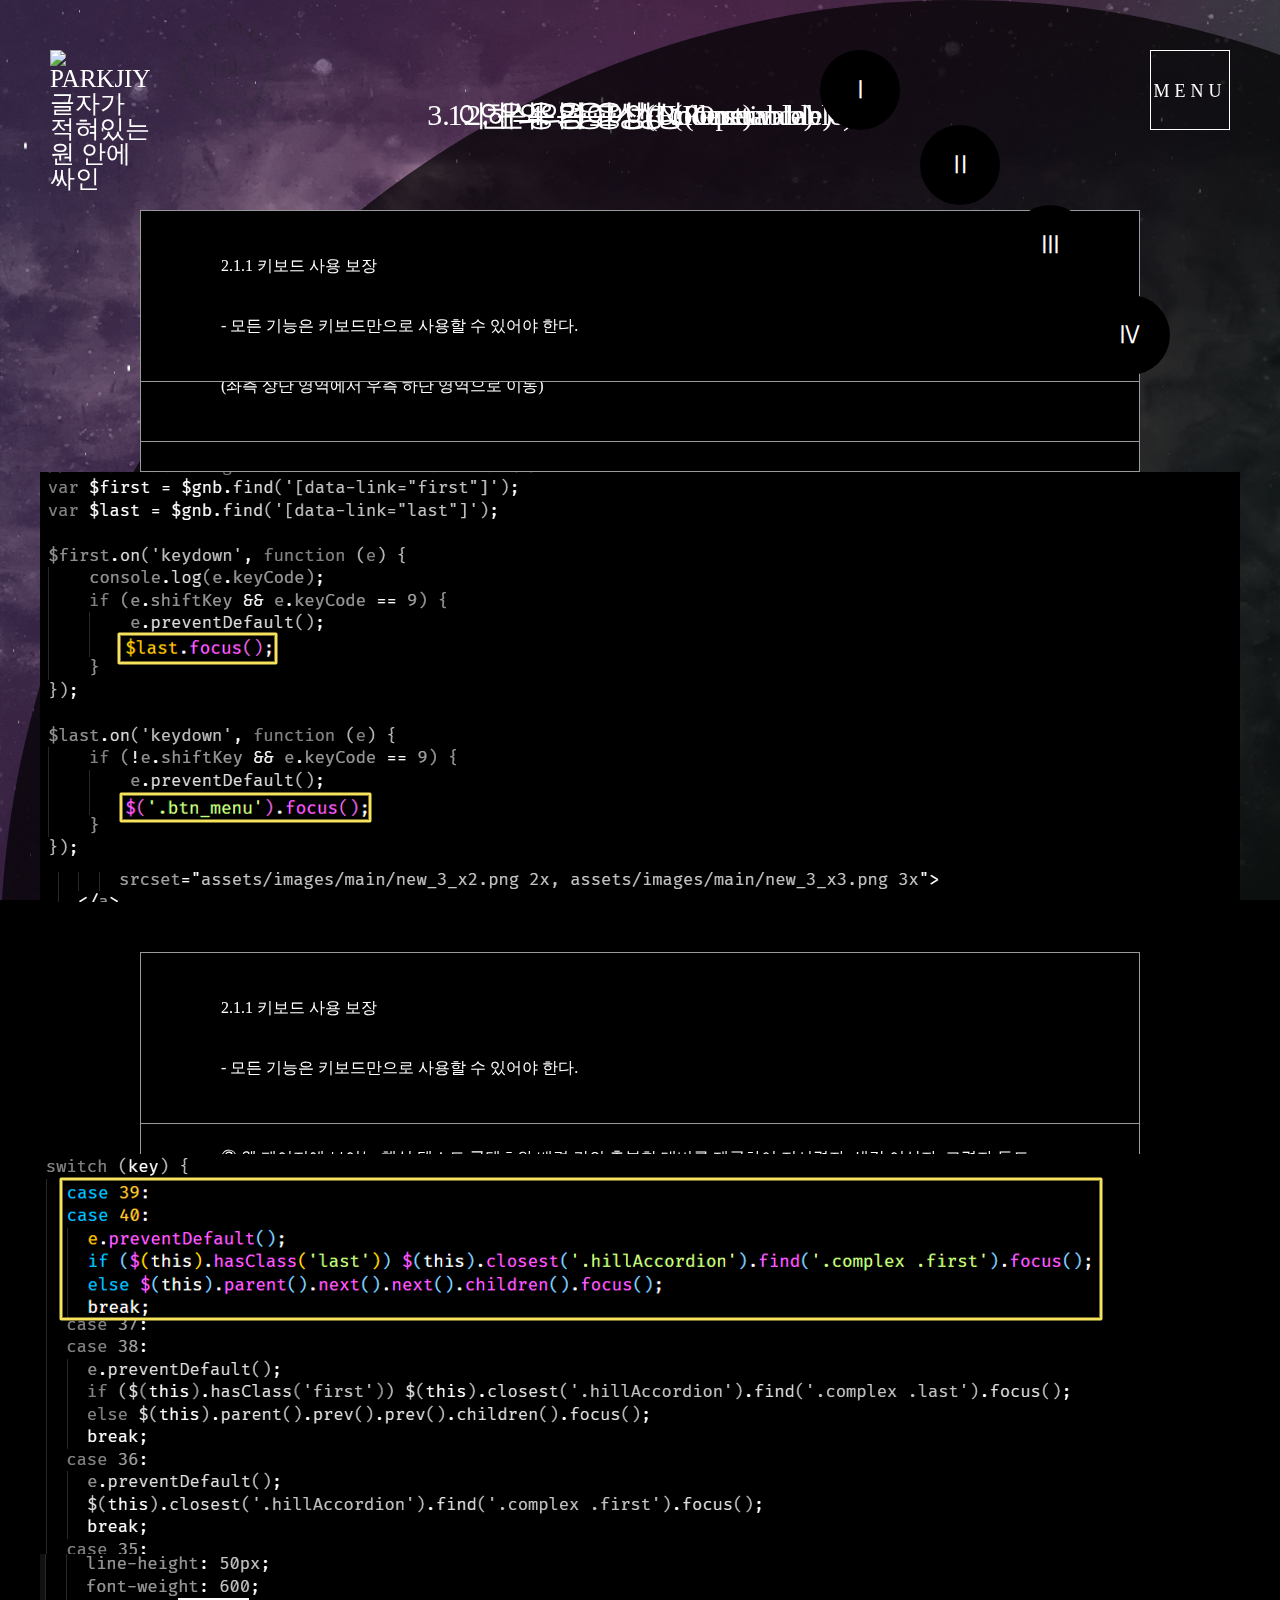
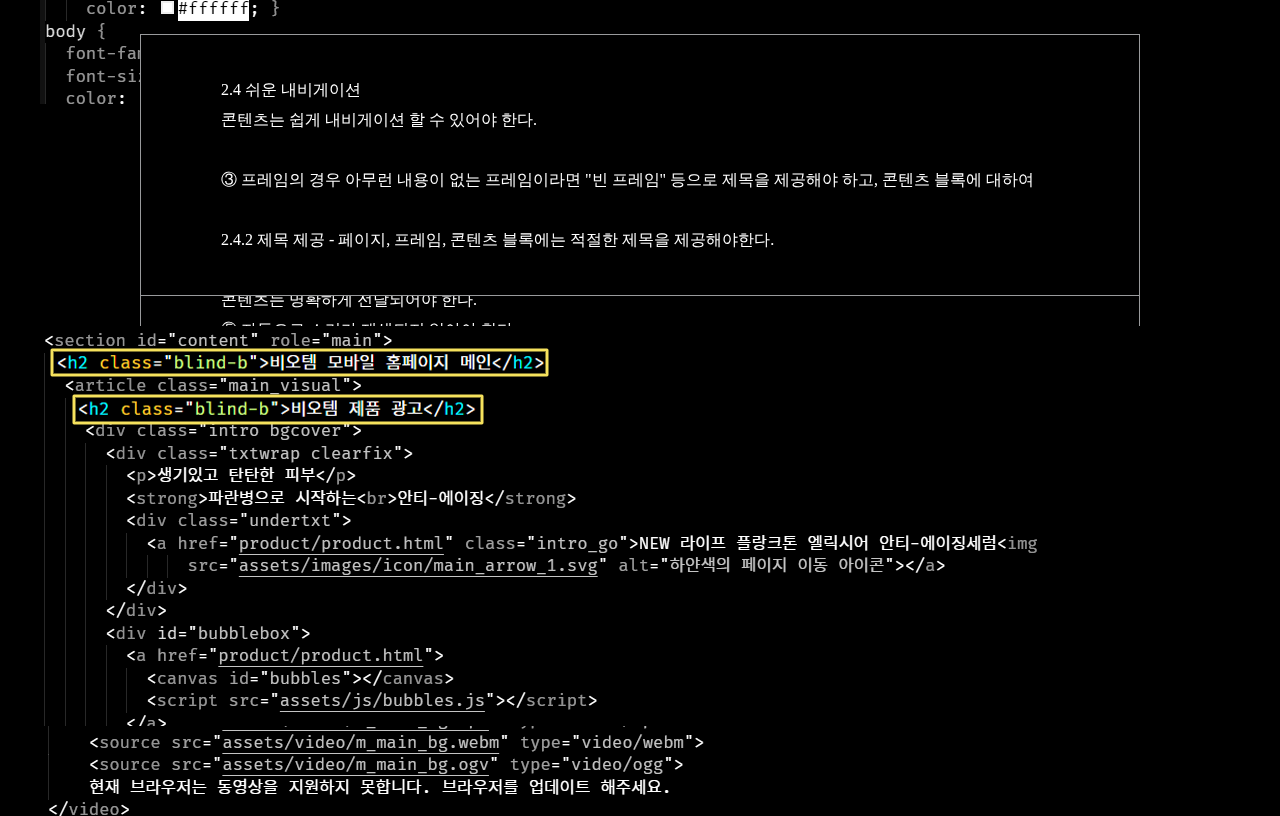
==== accessibility.html @ 8b883f08 "210107" ====
<!DOCTYPE html>
<html lang="ko">

<head>
    <meta charset="UTF-8">
    <meta name="viewport" content="width=device-width, initial-scale=1.0">
    <title>PARK JI YUN's PORTPOLIO</title>
    <link rel="apple-touch-icon" href="assets/images/common/favicon.ico">
    <link rel="shortcut icon" href="assets/images/common/favicon.ico">

    <link rel="stylesheet" href="assets/css/common.css">
    <link rel="stylesheet" href="assets/css/layout.css">
    <link rel="stylesheet" href="assets/css/sub.css">

    <script src="assets/js/jquery-1.12.4.min.js"></script>
    <script src="assets/js/common.js"></script>
    <script src="assets/js/sub.js"></script>
</head>

<body>
    <div id="skip">
        <a href="#fullpage">본문 바로가기</a>
    </div>

    <div id="wrap">
        <header class="header clearfix" id="header">
            <h1 class="logo">
                <a href="index.html">
                    <img src="../3publ/assets/images/common/logo_white.svg" alt="PARKJIYUN 글자가 적혀있는 원 안에 싸인">
                </a>
            </h1>
            <div id="nav_box">
                <button class="btn_box" type="button">MENU</button>
                <nav id="gnb">
                    <ul class="dep1">
                        <li class="nav1">
                            <a href="contect.html" data-link="first">CONTECT ME</a>
                        </li>
                        <li class="nav2">
                            <a href="project.html">PROJECT</a>
                        </li>
                        <li class="nav3">
                            <a href="accessibility.html" data-link="last">ACCESSIBILITY</a>
                        </li>
                    </ul>
                </nav>
            </div>
        </header>

        <div id="acce_wrap">
            <section class="acce_main" id="acce_main">
                <div class="acce_left">
                    <h1 class="outline">Web Content Accessibility</h1>
                    <h2>웹 접근성 보고서</h2>
                    <p>
                        The power of the Web is in its universality, Access by everyone regardless of disability is an
                        essential aspect.<br>
                        Tim Berners - Lee , W3C Director and inventor of the World Wide Web<br>
                        (웹의 힘은 그것의 보편성에 있다. 장애에 구애없이 모든 사람이 접근할 수 있는 것이 필수적인 요소이다.)
                    </p>
                </div>
                <button type="button">VIEW MORE</button>
            </section>
            <!-- section.section3#cnt3 탭으로 구성하기-->
            <section id="acce_tab" class="acce_tab">
                <div id="tab_box" class="tab_box">
                    <ul role="tablist" class="tablist" id="tablist" aria-label="웹 콘텐츠 제작기법 목록">
                        <li role="tab" class="tab first" id="tab1" aria-controls="tabpanel1">Ⅰ</li>
                        <li role="tab" class="tab" id="tab2" aria-controls="tabpanel2">Ⅱ</li>
                        <li role="tab" class="tab" id="tab3" aria-controls="tabpanel3">Ⅲ</li>
                        <li role="tab" class="tab last" id="tab4" aria-controls="tabpanel4">Ⅳ</li>
                    </ul>

                    <div role="tabpanel" class="tabpanel" id="tabpanel1" aria-labelledby="tab1">
                        <h1>1. 인식의 용이성 (Perceivable)</h1>
                        <ul>
                            <li>
                                <p>
                                    1. 인식의 용이성 (Perceivable)<br>
                                    1.1 적절한 대체 텍스트 제공<br>
                                    텍스트 아닌 콘텐츠에는 대체 텍스트를 제공해야 한다.<br>
                                    <br>
                                    ① 이미지 등 텍스트가 아닌 콘텐츠를 이용할 경우, 그 의미나 용도를 해당 이미지와 동등하게 인식할 수 있도록
                                    적절한 대체 텍스트를 간단명료하게 제공해야 한다.
                                </p>
                                <img src="assets/images/accessibility/1/1_1.png" alt="">
                            </li>
                            <li>
                                <p>
                                    1. 인식의 용이성 (Perceivable)<br>
                                    1.3 명료성<br>
                                    콘텐츠는 명확하게 전달되어야 한다.<br>
                                    <br>
                                    ③ 웹 페이지에 보이는 핵심 텍스트 콘텐츠와 배경 간의 충분한 대비를 제공하여
                                    저시력자, 색각 이상자, 고령자 등도 콘텐츠를 인식할 수 있도록 제공해야 한다
                                    <br>
                                    ④ 화면 확대가 가능하도록 구현한 콘텐츠(텍스트 및 텍스트 이미지)의 명도대비는 3:1을 만족해야 한다.</p>
                                    <img src="assets/images/accessibility/1/1_2.png" alt="">
                            </li>
                            <li>
                                <p>
                                    1. 인식의 용이성 (Perceivable)<br>
                                    1.3 명료성<br>
                                    콘텐츠는 명확하게 전달되어야 한다.<br>
                                    ⑤ 자동으로 소리가 재생되지 않아야 한다.</p>
                                    <img src="assets/images/accessibility/1/1_3.png" alt="">
                            </li>
                        </ul>
                    </div>
                    <div role="tabpanel" class="tabpanel" id="tabpanel2" aria-labelledby="tab2">
                        <h1>2. 운용의 용이성(Operable)</h1>
                        <ul>
                            <li>
                                <p>
                                    2.1 입력장치 접근성<br>
                                    콘텐츠는 키보드로 접근할 수 있어야 한다.<br>
                                    <br>
                                    ③ Tab 키와 Shift + Tab 키에 의한 초점의 이동 순서는 논리적이며 일관성이 있어야 한다.<br>
                                    (좌측 상단 영역에서 우측 하단 영역으로 이동)
                                </p>
                                <img src="assets/images/accessibility/2/2_1.png" alt="">
                            </li>
                            <li>
                                <p>
                                    2.1.1 키보드 사용 보장<br>
                                    <br>
                                    - 모든 기능은 키보드만으로 사용할 수 있어야 한다.
                                </p>
                                <img src="assets/images/accessibility/2/2_2.png" alt="">
                            </li>
                            <li>
                                <p>
                                    2.4 쉬운 내비게이션<br>
                                    콘텐츠는 쉽게 내비게이션 할 수 있어야 한다.<br>
                                    <br>
                                    ③&nbsp;프레임의 경우 아무런 내용이 없는 프레임이라면&nbsp;"빈 프레임"&nbsp;등으로 제목을 제공해야 하고,&nbsp;콘텐츠 블록에 대하여&nbsp;<br>
                                    <br>
                                    2.4.2 제목 제공
                                    - 페이지, 프레임, 콘텐츠 블록에는 적절한 제목을 제공해야한다.
                                </p>
                                <img src="assets/images/accessibility/2/2_3.png" alt="">
                            </li>
                        </ul>
                    </div>
                    <div role="tabpanel" class="tabpanel" id="tabpanel3" aria-labelledby="tab3">
                        <h1>3. 이해의 용이성(Understandable)</h1>
                        <ul>
                            <li>
                                <p>
                                    2.1.1 키보드 사용 보장<br>
                                    <br> 
                                    - 모든 기능은 키보드만으로 사용할 수 있어야 한다.
                                </p>
                                <img src="assets/images/accessibility/" alt="">
                            </li>
                        </ul>
                    </div>
                    <div role="tabpanel" class="tabpanel" id="tabpanel4" aria-labelledby="tab4">
                        <h1>4. 견고성(Robust)</h1>
                    </div>
                </div>
            </section>

        </div>
    </div>

</body>
---- assets/css/common.css ----
@font-face {
  font-family: NtSansKR;
  font-weight: 400;
  font-style: normal;
  src: url("../font/NotoSansKR-Regular.eot");
  src: url("../font/NotoSansKR-Regular.eot#iefix") format("embedded-opentype"), url("../font/NotoSansKR-Regular.woff2") format("woff2"), url("../font/NotoSansKR-Regular.woff") format("woff"), url("../font/NotoSansKR-Regular.ttf") format("truetype"); }
@font-face {
  font-family: Retroica;
  font-weight: 400;
  font-style: normal;
  src: url("../font/Retroica.eot");
  src: url("../font/Retroica.eot#iefix") format("embedded-opentype"), url("../font/Retroica.woff2") format("woff2"), url("../font/Retroica.woff") format("woff"), url("../font/Retroica.ttf") format("truetype"); }
@font-face {
  font-family: PaintChocolate;
  font-weight: 400;
  font-style: normal;
  src: url("../font/PaintingWithChocolate.eot");
  src: url("../font/PaintingWithChocolate.eot#iefix") format("embedded-opentype"), url("../font/PaintingWithChocolate.woff2") format("woff2"), url("../font/PaintingWithChocolate.woff") format("woff"), url("../font/PaintingWithChocolate.ttf") format("truetype"); }
@font-face {
  font-family: FiraCode;
  font-weight: 400;
  font-style: normal;
  src: url("../font/FiraCode-Regular.eot");
  src: url("../font/FiraCode-Regular.eot#iefix") format("embedded-opentype"), url("../font/FiraCode-Regular.woff2") format("woff2"), url("../font/FiraCode-Regular.woff") format("woff"), url("../font/FiraCode-Regular.ttf") format("truetype"); }
body, h1, h2, h3, h4, h5, p, ul, button, form {
  margin: 0;
  padding: 0; }

h1, h2, h3, h4, h5 {
  font-size: 100%;
  font-weight: 400; }

ul {
  list-style: none; }

a:link, a:visited, a:hover, a:active {
  text-decoration: none;
  color: inherit; }

button {
  border: none;
  background: none;
  cursor: pointer; }

button {
  font-family: inherit;
  font-size: inherit;
  color: inherit;
  line-height: inherit; }

img {
  border: none;
  vertical-align: top; }

img {
  max-width: 100%; }

header, nav, section, aside, footer {
  display: block; }

.f_l {
  float: left; }

.f_r {
  float: right; }

.p_r {
  position: relative; }

.p_a {
  position: absolute; }

.clearfix::after {
  content: "";
  display: block;
  clear: both; }

.blind-b {
  width: 1px;
  height: 1px;
  overflow: hidden;
  position: absolute;
  border: none;
  clip: rect(1px, 1px, 1px, 1px);
  clip-path: inset(50%); }

#skip a {
  position: absolute;
  top: 0;
  left: -9999px;
  z-index: 10001; }
  #skip a:focus {
    left: 0;
    width: 100%;
    background: #ffffff;
    text-align: center;
    height: 50px;
    line-height: 50px;
    font-weight: 600;
    color: #000000; }

body {
  font-family: Retroica, NtSansKR;
  font-size: 25px;
  color: #ffffff;
  line-height: 1;
  font-weight: 400;
  background: #000000; }
  body * {
    -webkit-box-sizing: border-box;
    -moz-box-sizing: border-box;
    box-sizing: border-box; }

.outline {
  color: transparent;
  -webkit-text-stroke: 1px #999A9C;
  text-stroke: 1px #999A9C;
  font-weight: 400; }

.fade {
  -webkit-transition: all 1s;
  -moz-transition: all 1s;
  -o-transition: all 1s;
  transition: all 1s;
  opacity: 0; }
  .fade.up {
    -webkit-transform: translateY(100px);
    -moz-transform: translateY(100px);
    -o-transform: translateY(100px);
    -ms-transform: translateY(100px);
    transform: translateY(100px); }
  .fade.down {
    -webkit-transform: translateY(-100px);
    -moz-transform: translateY(-100px);
    -o-transform: translateY(-100px);
    -ms-transform: translateY(-100px);
    transform: translateY(-100px); }
  .fade.left {
    -webkit-transform: translateX(100px);
    -moz-transform: translateX(100px);
    -o-transform: translateX(100px);
    -ms-transform: translateX(100px);
    transform: translateX(100px); }
  .fade.right {
    -webkit-transform: translateX(-100px);
    -moz-transform: translateX(-100px);
    -o-transform: translateX(-100px);
    -ms-transform: translateX(-100px);
    transform: translateX(-100px); }

.fade.on {
  opacity: 1; }
  .fade.on.up, .fade.on.down {
    -webkit-transform: translateY(0px);
    -moz-transform: translateY(0px);
    -o-transform: translateY(0px);
    -ms-transform: translateY(0px);
    transform: translateY(0px); }
  .fade.on.left, .fade.on.right {
    -webkit-transform: translateX(0px);
    -moz-transform: translateX(0px);
    -o-transform: translateX(0px);
    -ms-transform: translateX(0px);
    transform: translateX(0px); }

/*# sourceMappingURL=common.css.map */
---- assets/css/layout.css ----
#header {
  position: fixed;
  top: 0;
  right: 0;
  z-index: 1000;
  width: 100%; }
  #header .logo {
    padding: 50px; }
    #header .logo a {
      display: block;
      width: 100px; }
      #header .logo a img {
        width: 100px;
        height: 100px; }
  #header #nav_box {
    position: absolute;
    top: 0;
    right: 0px;
    z-index: 10000; }
    #header #nav_box .btn_box {
      width: 80px;
      height: 80px;
      text-align: center;
      font-size: 18px;
      line-height: 80px;
      letter-spacing: 5px;
      border: 1px solid #ffffff;
      position: absolute;
      top: 50px;
      right: 50px; }
      #header #nav_box .btn_box:focus, #header #nav_box .btn_box:hover {
        background: #ffffff;
        color: #000000;
        -webkit-transition: all 0.3s;
        -moz-transition: all 0.3s;
        -o-transition: all 0.3s;
        transition: all 0.3s; }
    #header #nav_box .dep1 {
      display: none; }
  #header #nav_box.on {
    width: 100vw;
    height: 100vh; }
    #header #nav_box.on .btn_box {
      width: 80px;
      height: 80px;
      text-align: center;
      font-size: 18px;
      line-height: 80px;
      letter-spacing: 5px;
      border: 1px solid #000000;
      position: absolute;
      top: 50px;
      right: 780px;
      background: #ffffff;
      color: #000000; }
    #header #nav_box.on #gnb {
      background: #000000 !important;
      width: 750px;
      height: 100vh;
      font-family: PaintChocolate;
      font-size: 70px;
      position: absolute;
      top: 0;
      right: 0px; }
      #header #nav_box.on #gnb .dep1 {
        display: block; }
      #header #nav_box.on #gnb li {
        position: relative;
        height: 280px;
        width: 100%;
        line-height: 300px; }
        #header #nav_box.on #gnb li a {
          display: block;
          width: 100%;
          height: 100%;
          padding-left: 130px;
          color: #999A9C; }
          #header #nav_box.on #gnb li a::after {
            content: "";
            position: absolute;
            top: 95px;
            left: 60px;
            width: 10px;
            height: 100px;
            background: #F4EBDC; }
        #header #nav_box.on #gnb li a:hover, #header #nav_box.on #gnb li a:focus {
          -webkit-transition: all 1s;
          -moz-transition: all 1s;
          -o-transition: all 1s;
          transition: all 1s;
          z-index: 1;
          color: #ffffff; }
          #header #nav_box.on #gnb li a:hover::after, #header #nav_box.on #gnb li a:focus::after {
            display: none; }
      #header #nav_box.on #gnb .nav1 {
        height: 350px;
        line-height: 400px; }
        #header #nav_box.on #gnb .nav1 a {
          background: no-repeat 0px 20px; }
        #header #nav_box.on #gnb .nav1 a::after {
          top: 150px; }
        #header #nav_box.on #gnb .nav1 a:hover, #header #nav_box.on #gnb .nav1 a:focus {
          background: url("../images/common/nav_hover_1.png") 60px 20px no-repeat; }
      #header #nav_box.on #gnb .nav2 a:hover, #header #nav_box.on #gnb .nav2 a:focus {
        background: url("../images/common/nav_hover_2.png") 60px 0px no-repeat; }
      #header #nav_box.on #gnb .nav3 a:hover, #header #nav_box.on #gnb .nav3 a:focus {
        background: url("../images/common/nav_hover_3.png") 60px 0px no-repeat; }
    #header #nav_box.on::before {
      content: "";
      background-color: rgba(0, 0, 0, 0.7);
      width: 100vw;
      height: 100vh;
      display: block;
      position: absolute;
      top: 0;
      left: 0; }

/*# sourceMappingURL=layout.css.map */
---- assets/css/sub.css ----
#wrap {
  overflow: hidden; }

#contect_wrap #cnt1 .youth {
  width: 100vw;
  height: 100vh;
  -webkit-background-size: cover !important;
  -moz-background-size: cover !important;
  background-size: cover !important;
  background-position: center;
  background-image: url("../images/contect/contect_bg.png"); }
  #contect_wrap #cnt1 .youth h1 {
    position: relative;
    top: calc(50% - 15px);
    left: 80%;
    font-size: 30px; }
    #contect_wrap #cnt1 .youth h1::before {
      content: "";
      display: inline-block;
      width: 0px;
      height: 3px;
      position: absolute;
      top: 49%;
      left: -30%;
      background: #ffffff; }
  #contect_wrap #cnt1 .youth .c1_txt {
    margin-left: 150px;
    margin-top: 480px; }
    #contect_wrap #cnt1 .youth .c1_txt li {
      overflow: hidden;
      position: relative;
      height: 42px;
      font-size: 20px;
      line-height: 3.2; }
      #contect_wrap #cnt1 .youth .c1_txt li span {
        display: inline-block; }
      #contect_wrap #cnt1 .youth .c1_txt li + li {
        margin-top: 20px; }
#contect_wrap #cnt1 .youth.on h1::before {
  width: 480px;
  -webkit-transition: all 2s;
  -moz-transition: all 2s;
  -o-transition: all 2s;
  transition: all 2s; }
#contect_wrap #cnt1 .youth.on .c1_txt li span {
  transform: translateY(0%);
  animation: text_up 2s linear both; }
@keyframes text_up {
  from {
    transform: translate3d(0, 150%, 0); }
  to {
    transform: translate3d(0, 0, 0); } }
#contect_wrap #cnt2 {
  width: 100vw;
  height: 100vh;
  cursor: default;
  -webkit-background-size: cover !important;
  -moz-background-size: cover !important;
  background-size: cover !important;
  background-position: bottom left;
  background-image: url("../images/contect/contect_bg_2.png"); }
  #contect_wrap #cnt2 h1 {
    display: inline-block;
    font-size: 180px;
    padding-left: 300px;
    padding-top: 200px;
    line-height: 1.2; }
  #contect_wrap #cnt2 .introduce {
    display: inline-block;
    padding-left: 150px;
    height: 648px; }
    #contect_wrap #cnt2 .introduce li {
      font-size: 25px;
      width: 800px;
      height: 180px;
      line-height: 180px; }
      #contect_wrap #cnt2 .introduce li strong {
        display: inline-block;
        font-weight: 400;
        width: 300px;
        text-align: center; }
      #contect_wrap #cnt2 .introduce li p {
        display: inline-block;
        padding-left: 20px; }
      #contect_wrap #cnt2 .introduce li + li {
        border-top: 1px solid #999A9C; }
#contect_wrap #cnt3 {
  width: 100vw;
  height: 100vh;
  position: relative;
  cursor: default;
  -webkit-background-size: cover !important;
  -moz-background-size: cover !important;
  background-size: cover !important;
  background-position: top left;
  background-image: url("../images/contect/contect_bg_3.png"); }
  #contect_wrap #cnt3 h2 {
    padding-top: 150px;
    margin-left: 300px;
    font-size: 120px; }
  #contect_wrap #cnt3 .skill_box {
    margin-left: 150px;
    margin-top: 100px; }
    #contect_wrap #cnt3 .skill_box li {
      display: inline-block;
      text-align: center;
      height: 85px;
      line-height: 80px;
      position: relative; }
      #contect_wrap #cnt3 .skill_box li strong {
        display: inline-block;
        text-align: center; }
      #contect_wrap #cnt3 .skill_box li p {
        display: inline-block;
        font-weight: 500;
        font-size: 80px;
        color: rgba(255, 255, 255, 0.2);
        position: absolute;
        top: 0;
        left: 0; }
      #contect_wrap #cnt3 .skill_box li:hover strong, #contect_wrap #cnt3 .skill_box li:focus strong {
        color: rgba(255, 255, 255, 0.2);
        -webkit-transition: all 0.5s;
        -moz-transition: all 0.5s;
        -o-transition: all 0.5s;
        transition: all 0.5s; }
      #contect_wrap #cnt3 .skill_box li:hover p, #contect_wrap #cnt3 .skill_box li:focus p {
        color: #ffffff;
        -webkit-transition: all 0.3s;
        -moz-transition: all 0.3s;
        -o-transition: all 0.3s;
        transition: all 0.3s; }
    #contect_wrap #cnt3 .skill_box .skill_top {
      width: 400px; }
      #contect_wrap #cnt3 .skill_box .skill_top p {
        width: 400px; }
    #contect_wrap #cnt3 .skill_box .skill_btm {
      width: 320px;
      margin-top: 80px; }
      #contect_wrap #cnt3 .skill_box .skill_btm p {
        width: 320px; }
  #contect_wrap #cnt3 .stream {
    width: 100vw; }
    #contect_wrap #cnt3 .stream h3 {
      display: inline-block;
      font-size: 80px;
      position: absolute;
      bottom: 0px;
      left: 0;
      white-space: nowrap;
      height: 150px;
      line-height: 150px;
      animation: stream 20s linear infinite; }
@keyframes stream {
  from {
    transform: translateX(20%); }
  to {
    transform: translateX(-100%); } }
    #contect_wrap #cnt3 .stream::after {
      content: "";
      background: #ffffff;
      width: 100vw;
      height: 5px;
      display: block;
      bottom: 150px;
      left: 0px;
      position: absolute; }

#acce_wrap {
  font-family: NtSansKR; }
  #acce_wrap #acce_main {
    display: none;
    -webkit-background-size: cover !important;
    -moz-background-size: cover !important;
    background-size: cover !important;
    width: 100vw;
    height: 100vh;
    background-image: url("../images/accessibility/acce_main_bg.png"); }
    #acce_wrap #acce_main .acce_left {
      margin-left: 150px;
      padding-top: 250px; }
      #acce_wrap #acce_main .acce_left h1 {
        -webkit-text-stroke: 1px #ffffff;
        text-stroke: 1px #ffffff;
        font-family: Retroica;
        font-size: 100px; }
      #acce_wrap #acce_main .acce_left h2 {
        font-size: 30px;
        font-weight: 400;
        margin-top: 10px;
        margin-left: 10px; }
      #acce_wrap #acce_main .acce_left p {
        margin-top: 100px;
        margin-left: 10px;
        font-size: 20px;
        line-height: 65px; }
    #acce_wrap #acce_main button {
      font-size: 20px;
      display: inline-block;
      width: 250px;
      height: 70px;
      border: 1px solid #ffffff;
      position: absolute;
      bottom: 245px;
      right: 300px; }
      #acce_wrap #acce_main button:hover, #acce_wrap #acce_main button:focus {
        background: #ffffff;
        color: #000000;
        -webkit-transition: all 0.3s;
        -moz-transition: all 0.3s;
        -o-transition: all 0.3s;
        transition: all 0.3s; }
  #acce_wrap #acce_tab::before {
    content: "";
    -webkit-background-size: cover !important;
    -moz-background-size: cover !important;
    background-size: cover !important;
    width: 100vw;
    height: 100vh;
    position: fixed;
    top: 0;
    left: 0;
    background-image: url("../images/accessibility/acce_tab_bg.png");
    z-index: -1; }
  #acce_wrap #acce_tab #tab_box::before {
    content: "";
    background-color: rgba(0, 0, 0, 0.7);
    width: 1920px;
    height: 1920px;
    display: inline-block;
    border-radius: 50% 50% 0 0; }
  #acce_wrap #acce_tab #tablist li {
    cursor: pointer;
    width: 80px;
    height: 80px;
    border-radius: 50%;
    background: #000000;
    color: #ffffff;
    text-align: center;
    line-height: 80px;
    font-size: 25px;
    position: absolute;
    z-index: 5; }
    #acce_wrap #acce_tab #tablist li:nth-child(1) {
      top: 50px;
      right: 380px; }
    #acce_wrap #acce_tab #tablist li:nth-child(2) {
      top: 125px;
      right: 280px; }
    #acce_wrap #acce_tab #tablist li:nth-child(3) {
      top: 205px;
      right: 190px; }
    #acce_wrap #acce_tab #tablist li:nth-child(4) {
      top: 295px;
      right: 110px; }
  #acce_wrap #acce_tab #tablist li.active {
    background: #F6E25D;
    color: #000000; }
  #acce_wrap #acce_tab .tabpanel {
    position: absolute;
    top: 100px;
    left: 0;
    width: 100vw;
    display: flex;
    flex-direction: column;
    align-items: center;
    justify-content: center; }
    #acce_wrap #acce_tab .tabpanel h1 {
      font-size: 30px;
      text-align: center; }
    #acce_wrap #acce_tab .tabpanel ul {
      text-align: center; }
    #acce_wrap #acce_tab .tabpanel li {
      margin-top: 80px;
      text-align: center; }
      #acce_wrap #acce_tab .tabpanel li p {
        display: inline-block;
        -webkit-box-sizing: border-box;
        box-sizing: border-box;
        border: 1px solid #999A9C;
        word-break: keep-all;
        font-size: 16px;
        width: 1000px;
        text-align: left;
        line-height: 30px;
        background: #000000;
        padding: 40px 80px; }
      #acce_wrap #acce_tab .tabpanel li img {
        display: inline-block;
        margin-top: 30px;
        width: 1200px; }
  #acce_wrap #acce_tab .tabpanel.active {
    display: inline-block; }

/*# sourceMappingURL=sub.css.map */
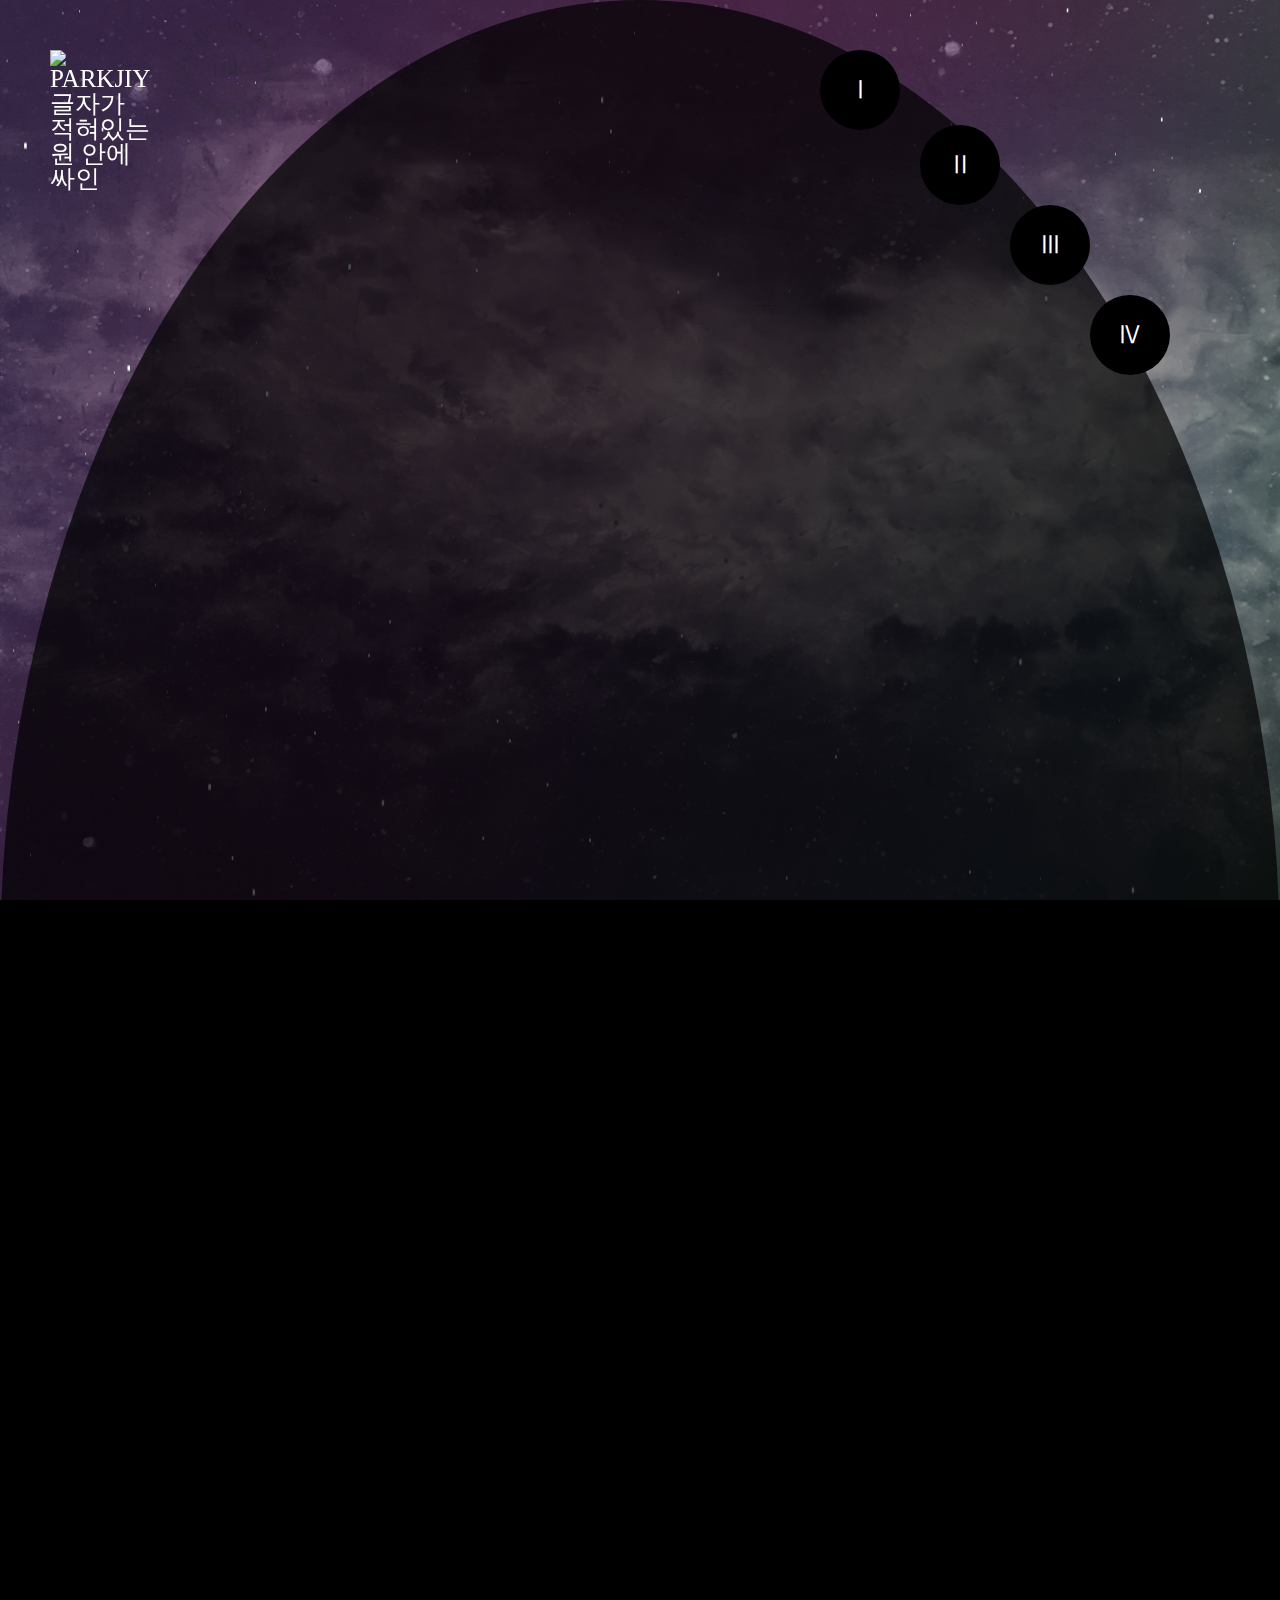
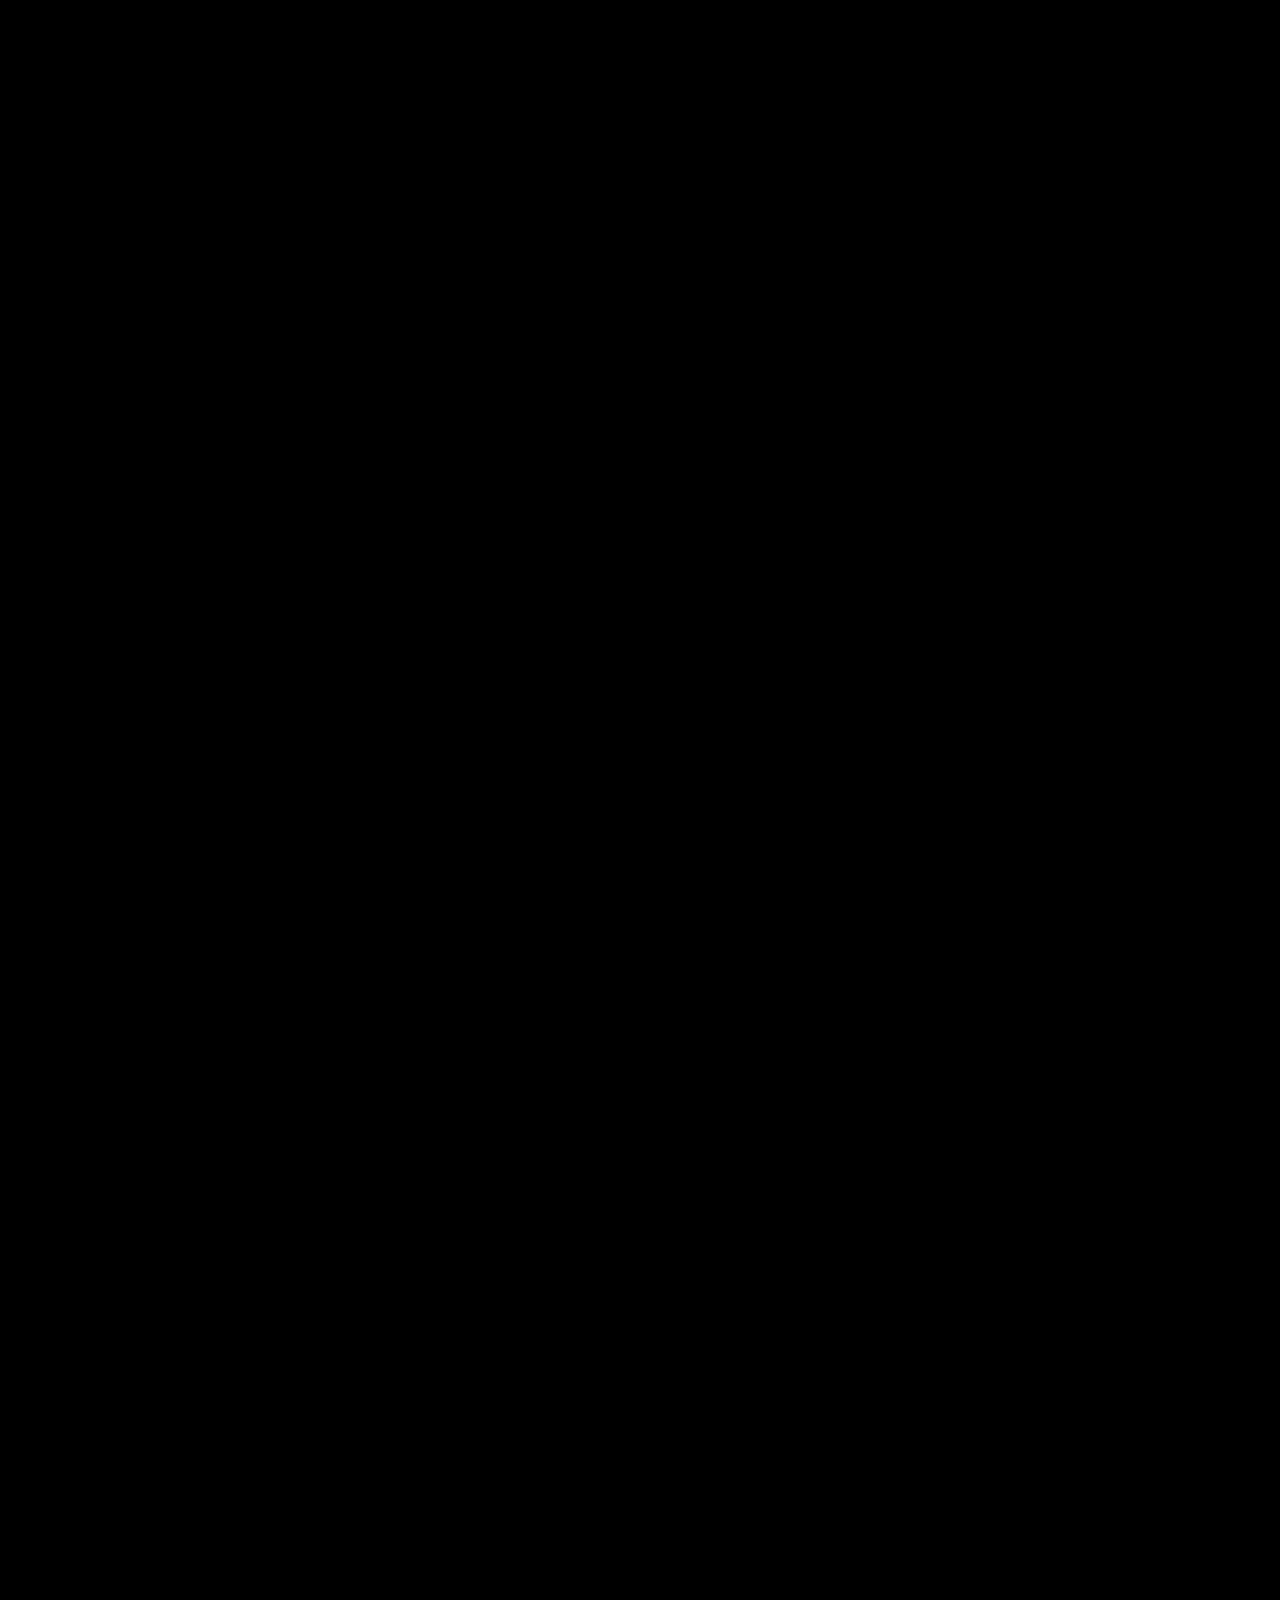
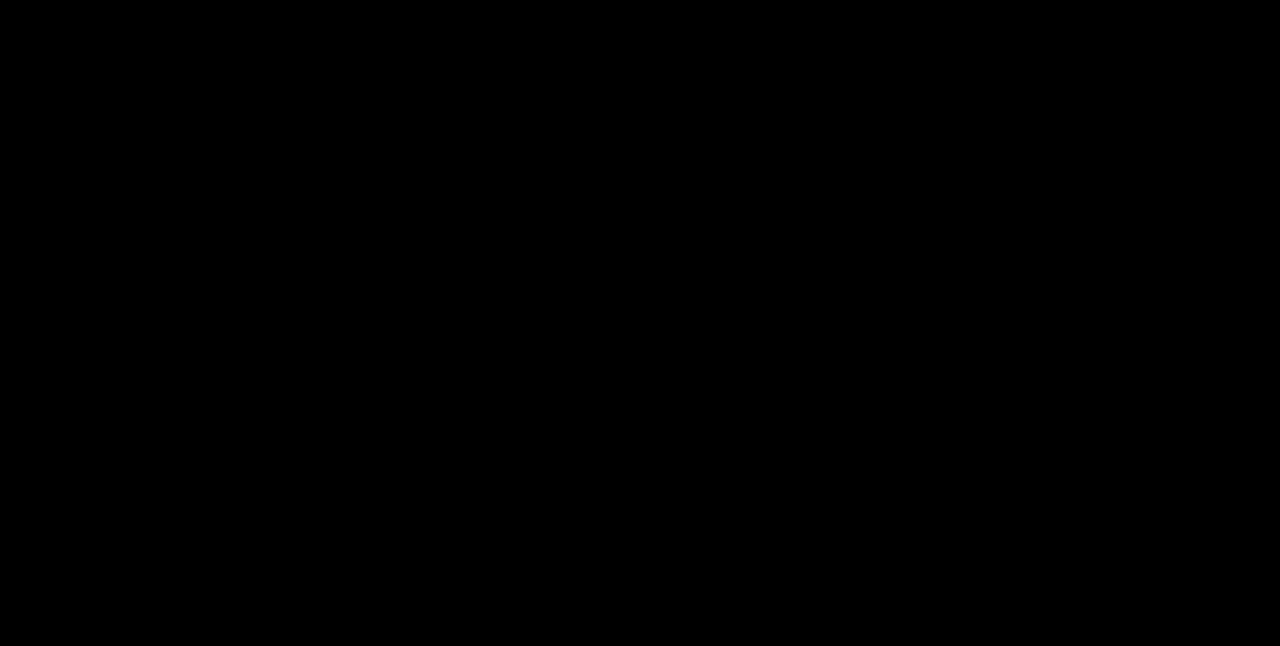
==== commit 0f6d6418: "210109 edit" ====
--- a/accessibility.html
+++ b/accessibility.html
@@ -72,11 +72,10 @@
                     </ul>
 
                     <div role="tabpanel" class="tabpanel" id="tabpanel1" aria-labelledby="tab1">
-                        <h1>1. 인식의 용이성 (Perceivable)</h1>
+                        <h2>1. 인식의 용이성 (Perceivable)</h2>
                         <ul>
                             <li>
                                 <p>
-                                    1. 인식의 용이성 (Perceivable)<br>
                                     1.1 적절한 대체 텍스트 제공<br>
                                     텍스트 아닌 콘텐츠에는 대체 텍스트를 제공해야 한다.<br>
                                     <br>
@@ -85,9 +84,8 @@
                                 </p>
                                 <img src="assets/images/accessibility/1/1_1.png" alt="">
                             </li>
-                            <li>
-                                <p>
-                                    1. 인식의 용이성 (Perceivable)<br>
+                            <li class="fade up">
+                                <p>
                                     1.3 명료성<br>
                                     콘텐츠는 명확하게 전달되어야 한다.<br>
                                     <br>
@@ -97,9 +95,8 @@
                                     ④ 화면 확대가 가능하도록 구현한 콘텐츠(텍스트 및 텍스트 이미지)의 명도대비는 3:1을 만족해야 한다.</p>
                                     <img src="assets/images/accessibility/1/1_2.png" alt="">
                             </li>
-                            <li>
-                                <p>
-                                    1. 인식의 용이성 (Perceivable)<br>
+                            <li class="fade up">
+                                <p>
                                     1.3 명료성<br>
                                     콘텐츠는 명확하게 전달되어야 한다.<br>
                                     ⑤ 자동으로 소리가 재생되지 않아야 한다.</p>
@@ -108,9 +105,9 @@
                         </ul>
                     </div>
                     <div role="tabpanel" class="tabpanel" id="tabpanel2" aria-labelledby="tab2">
-                        <h1>2. 운용의 용이성(Operable)</h1>
+                        <h2>2. 운용의 용이성(Operable)</h2>
                         <ul>
-                            <li>
+                            <li class="fade up">
                                 <p>
                                     2.1 입력장치 접근성<br>
                                     콘텐츠는 키보드로 접근할 수 있어야 한다.<br>
@@ -120,7 +117,7 @@
                                 </p>
                                 <img src="assets/images/accessibility/2/2_1.png" alt="">
                             </li>
-                            <li>
+                            <li class="fade up">
                                 <p>
                                     2.1.1 키보드 사용 보장<br>
                                     <br>
@@ -128,7 +125,7 @@
                                 </p>
                                 <img src="assets/images/accessibility/2/2_2.png" alt="">
                             </li>
-                            <li>
+                            <li class="fade up">
                                 <p>
                                     2.4 쉬운 내비게이션<br>
                                     콘텐츠는 쉽게 내비게이션 할 수 있어야 한다.<br>
@@ -143,20 +140,70 @@
                         </ul>
                     </div>
                     <div role="tabpanel" class="tabpanel" id="tabpanel3" aria-labelledby="tab3">
-                        <h1>3. 이해의 용이성(Understandable)</h1>
+                        <h2>3. 이해의 용이성(Understandable)</h2>
+                        <ul>                            
+                            <li class="fade up">
+                                <p>
+                                    3.2 예측 가능성<br>
+                                    콘텐츠의 기능과 실행결과는 예측 가능해야 한다.<br>
+                                    <br>
+                                    ① 사용자가 인지하지 못한 상황에서 새 창, 팝업 창 등을 제공하지 않아야 한다.<br>
+                                    <br>
+                                    3.2.1 사용자 요구에 따른 실행
+                                    - 사용자가 의도하지 않은 기능(새 창, 초점에 의한 맥락 변화 등)은 실행되지 않아야 한다.
+                                </p>
+                                <img src="assets/images/accessibility/3/3_1.png" alt="">
+                            </li>
+
+                            <li class="fade up">
+                                <p>
+                                    3.3 콘텐츠의 논리성<br>
+                                    콘텐츠는 논리적으로 구성해야 한다.<br>
+                                    <br>
+                                    ① 화면 낭독 프로그램과 같은 보조 기기는 전체 콘텐츠를 보통 소스 코드 순서대로 풀어서 접근하므로 
+                                    콘텐츠는 논리적인 순서로 제공해야한다.
+                                    <br>
+                                    ② 복잡한 데이터를 표로 제공할 경우, 
+                                    시각장애인 등도 이해할 수 있도록 표의 이해를 돕기 위한 내용 및 구조에 대한 정보를 제공해야 한다.
+                                </p>
+                                <img src="assets/images/accessibility/3/3_2.png" alt="">
+                            </li>
+                        </ul>
+                    </div>
+                    <div role="tabpanel" class="tabpanel" id="tabpanel4" aria-labelledby="tab4">
+                        <h2>4. 견고성(Robust)</h2>
                         <ul>
-                            <li>
-                                <p>
-                                    2.1.1 키보드 사용 보장<br>
-                                    <br> 
-                                    - 모든 기능은 키보드만으로 사용할 수 있어야 한다.
-                                </p>
-                                <img src="assets/images/accessibility/" alt="">
-                            </li>
-                        </ul>
-                    </div>
-                    <div role="tabpanel" class="tabpanel" id="tabpanel4" aria-labelledby="tab4">
-                        <h1>4. 견고성(Robust)</h1>
+                            <li class="fade up">
+                                <p>
+                                    4.1 문법 준수<br>
+                                    웹 콘텐츠는 마크업 언어의 문법을 준수해야 한다.<br>
+                                    <br>
+                                    ① 콘텐츠를 개발하는 과정에서 마크업 언어의 표준을 준수하고 
+                                    가능한 한 문법적 오류나 모호성이 없도록 구현되어야 한다.
+                                    <br>
+                                    4.1.1 마크업 오류 방지<br>
+                                    - 마크업 언어의 요소는 열고 닫음, 중첩 관계 및 속성 선언에 오류가 없어야 한다.
+                                </p>
+                                <h3>BIOTERM</h3>
+                                <img src="assets/images/accessibility/4/1_1.png" alt="">
+                                <img src="assets/images/accessibility/4/1_2.png" alt="">
+                                <img src="assets/images/accessibility/4/1_3.png" alt="">
+                                <img src="assets/images/accessibility/4/1_4.png" alt="">
+                                <img src="assets/images/accessibility/4/1_5.png" alt="">
+                                <img src="assets/images/accessibility/4/1_6.png" alt="">
+                                <img src="assets/images/accessibility/4/1_7.png" alt="">
+                            </li>
+                            <li class="fade up">
+                                <h3>HILLSTATE</h3>
+                                <img src="assets/images/accessibility/4/2_1.png" alt="">                            
+                                <img src="assets/images/accessibility/4/2_2.png" alt="">                            
+                                <img src="assets/images/accessibility/4/2_3.png" alt="">                            
+                                <img src="assets/images/accessibility/4/2_4.png" alt="">                          
+                            </li>
+                            <li class="fade up">
+                                <h3>PORTPOLIO</h3>
+                            </li>
+                        </ul>
                     </div>
                 </div>
             </section>
--- a/assets/css/layout.css
+++ b/assets/css/layout.css
@@ -1,9 +1,8 @@
 #header {
   position: fixed;
   top: 0;
-  right: 0;
-  z-index: 1000;
-  width: 100%; }
+  left: 0;
+  z-index: 1000; }
   #header .logo {
     padding: 50px; }
     #header .logo a {
@@ -15,7 +14,7 @@
   #header #nav_box {
     position: absolute;
     top: 0;
-    right: 0px;
+    left: 1900px;
     z-index: 10000; }
     #header #nav_box .btn_box {
       width: 80px;
@@ -39,7 +38,8 @@
       display: none; }
   #header #nav_box.on {
     width: 100vw;
-    height: 100vh; }
+    height: 100vh;
+    left: 0; }
     #header #nav_box.on .btn_box {
       width: 80px;
       height: 80px;
@@ -108,6 +108,7 @@
     #header #nav_box.on::before {
       content: "";
       background-color: rgba(0, 0, 0, 0.7);
+      cursor: pointer;
       width: 100vw;
       height: 100vh;
       display: block;
--- a/assets/css/sub.css
+++ b/assets/css/sub.css
@@ -150,7 +150,7 @@
       white-space: nowrap;
       height: 150px;
       line-height: 150px;
-      animation: stream 20s linear infinite; }
+      animation: stream 100s linear infinite; }
 @keyframes stream {
   from {
     transform: translateX(20%); }
@@ -165,6 +165,60 @@
       bottom: 150px;
       left: 0px;
       position: absolute; }
+
+#project_wrap #pj_main {
+  -webkit-background-size: cover !important;
+  -moz-background-size: cover !important;
+  background-size: cover !important;
+  text-align: center;
+  width: 100vw;
+  height: 100vh;
+  background-image: url("../images/project/project_main_bg.png"); }
+  #project_wrap #pj_main h1 {
+    font-size: 35px;
+    padding-top: 50px;
+    font-weight: 400; }
+#project_wrap .pj_list {
+  float: left;
+  text-align: center;
+  width: 100%;
+  margin-top: 50px; }
+  #project_wrap .pj_list ul {
+    display: inline-block; }
+    #project_wrap .pj_list ul .main_view {
+      display: inline-block; }
+      #project_wrap .pj_list ul .main_view strong {
+        font-weight: 400;
+        position: absolute;
+        bottom: 15px;
+        right: 0;
+        font-size: 35px;
+        transform: rotate(-30deg); }
+    #project_wrap .pj_list ul > li {
+      display: inline-block;
+      float: left; }
+    #project_wrap .pj_list ul + ul {
+      margin-left: 50px; }
+    #project_wrap .pj_list ul:nth-child(1) {
+      position: relative; }
+      #project_wrap .pj_list ul:nth-child(1) .main_view {
+        background: red; }
+      #project_wrap .pj_list ul:nth-child(1) .over_view {
+        position: absolute;
+        top: -30px;
+        left: 0; }
+    #project_wrap .pj_list ul:nth-child(2) {
+      position: relative; }
+      #project_wrap .pj_list ul:nth-child(2) .over_view {
+        position: absolute;
+        top: -30px;
+        left: 0; }
+    #project_wrap .pj_list ul:nth-child(3) {
+      position: relative; }
+      #project_wrap .pj_list ul:nth-child(3) .over_view {
+        position: absolute;
+        top: -30px;
+        left: 0; }
 
 #acce_wrap {
   font-family: NtSansKR; }
@@ -225,10 +279,18 @@
   #acce_wrap #acce_tab #tab_box::before {
     content: "";
     background-color: rgba(0, 0, 0, 0.7);
-    width: 1920px;
+    width: 100%;
     height: 1920px;
     display: inline-block;
     border-radius: 50% 50% 0 0; }
+  #acce_wrap #acce_tab #tab_box::after {
+    content: "";
+    background-color: rgba(0, 0, 0, 0.7);
+    width: 100%;
+    height: 1920px;
+    display: inline-block;
+    border-radius: 0 0 50% 50%;
+    margin-top: -2px; }
   #acce_wrap #acce_tab #tablist li {
     cursor: pointer;
     width: 80px;
@@ -257,22 +319,22 @@
     background: #F6E25D;
     color: #000000; }
   #acce_wrap #acce_tab .tabpanel {
+    display: none;
     position: absolute;
     top: 100px;
     left: 0;
-    width: 100vw;
-    display: flex;
-    flex-direction: column;
-    align-items: center;
-    justify-content: center; }
-    #acce_wrap #acce_tab .tabpanel h1 {
-      font-size: 30px;
-      text-align: center; }
+    width: 100vw; }
+    #acce_wrap #acce_tab .tabpanel h2 {
+      font-size: 25px;
+      text-align: center;
+      cursor: default; }
     #acce_wrap #acce_tab .tabpanel ul {
-      text-align: center; }
+      text-align: center;
+      margin-bottom: 200px; }
     #acce_wrap #acce_tab .tabpanel li {
-      margin-top: 80px;
-      text-align: center; }
+      margin-top: 100px;
+      text-align: center;
+      cursor: default; }
       #acce_wrap #acce_tab .tabpanel li p {
         display: inline-block;
         -webkit-box-sizing: border-box;
@@ -287,8 +349,15 @@
         padding: 40px 80px; }
       #acce_wrap #acce_tab .tabpanel li img {
         display: inline-block;
-        margin-top: 30px;
+        margin-top: 50px;
         width: 1200px; }
+      #acce_wrap #acce_tab .tabpanel li + li {
+        margin-top: 200px; }
+  #acce_wrap #acce_tab #tabpanel4 li h3 {
+    margin-top: 50px; }
+  #acce_wrap #acce_tab #tabpanel4 li img {
+    width: 1500px;
+    height: 160px; }
   #acce_wrap #acce_tab .tabpanel.active {
     display: inline-block; }
 
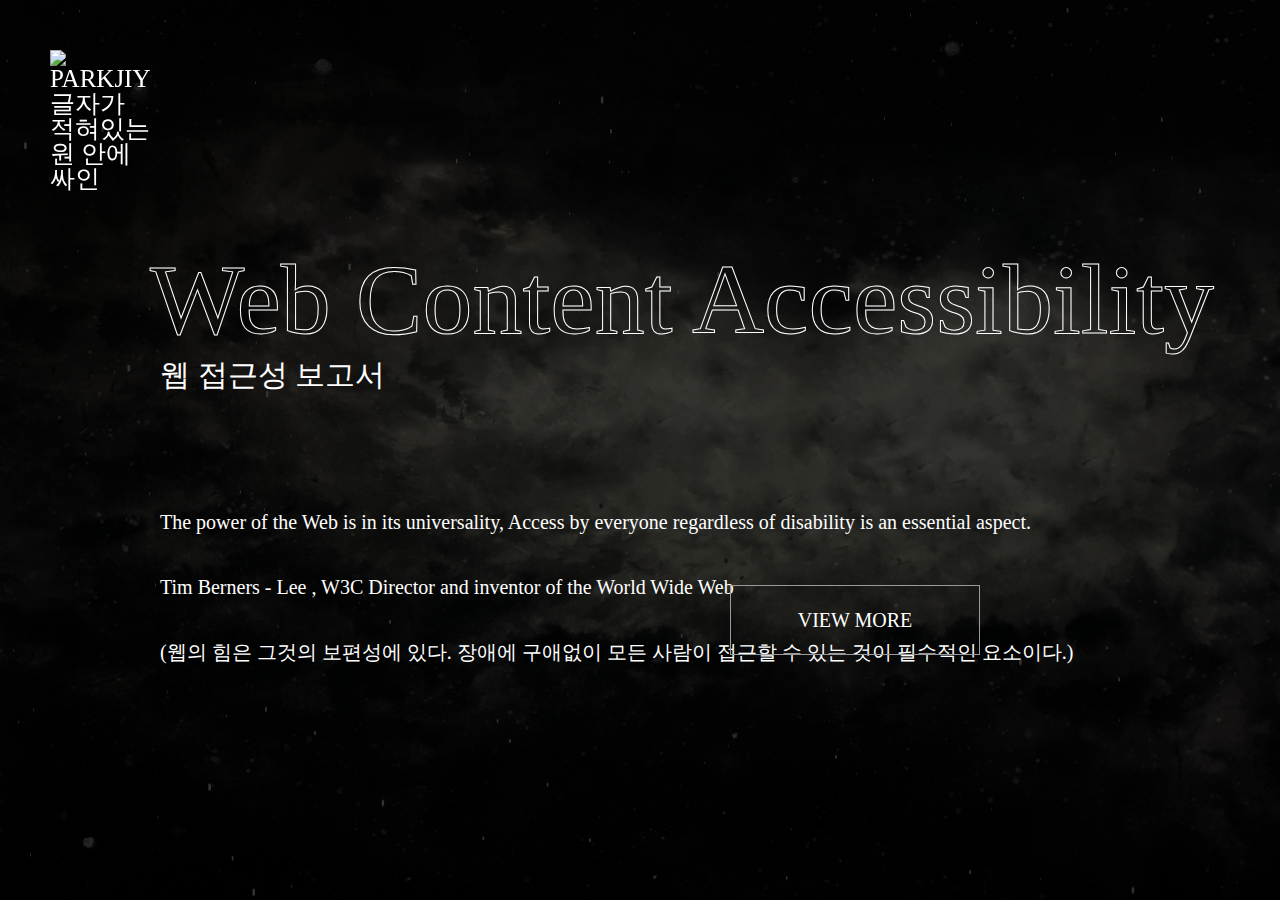
==== commit 0d923723: "210111 edit1" ====
--- a/accessibility.html
+++ b/accessibility.html
@@ -15,6 +15,9 @@
     <script src="assets/js/jquery-1.12.4.min.js"></script>
     <script src="assets/js/common.js"></script>
     <script src="assets/js/sub.js"></script>
+    <script src="assets/js/three.min.js"></script>
+    <script src="assets/js/orbitControls.js"></script>
+    <script src="assets/js/moonCanvas.js"></script>
 </head>
 
 <body>
@@ -34,7 +37,7 @@
                 <nav id="gnb">
                     <ul class="dep1">
                         <li class="nav1">
-                            <a href="contect.html" data-link="first">CONTECT ME</a>
+                            <a href="contact.html" data-link="first">Contact ME</a>
                         </li>
                         <li class="nav2">
                             <a href="project.html">PROJECT</a>
@@ -59,155 +62,8 @@
                         (웹의 힘은 그것의 보편성에 있다. 장애에 구애없이 모든 사람이 접근할 수 있는 것이 필수적인 요소이다.)
                     </p>
                 </div>
-                <button type="button">VIEW MORE</button>
+                <a href="accessibility_2.html">VIEW MORE</a>
             </section>
-            <!-- section.section3#cnt3 탭으로 구성하기-->
-            <section id="acce_tab" class="acce_tab">
-                <div id="tab_box" class="tab_box">
-                    <ul role="tablist" class="tablist" id="tablist" aria-label="웹 콘텐츠 제작기법 목록">
-                        <li role="tab" class="tab first" id="tab1" aria-controls="tabpanel1">Ⅰ</li>
-                        <li role="tab" class="tab" id="tab2" aria-controls="tabpanel2">Ⅱ</li>
-                        <li role="tab" class="tab" id="tab3" aria-controls="tabpanel3">Ⅲ</li>
-                        <li role="tab" class="tab last" id="tab4" aria-controls="tabpanel4">Ⅳ</li>
-                    </ul>
-
-                    <div role="tabpanel" class="tabpanel" id="tabpanel1" aria-labelledby="tab1">
-                        <h2>1. 인식의 용이성 (Perceivable)</h2>
-                        <ul>
-                            <li>
-                                <p>
-                                    1.1 적절한 대체 텍스트 제공<br>
-                                    텍스트 아닌 콘텐츠에는 대체 텍스트를 제공해야 한다.<br>
-                                    <br>
-                                    ① 이미지 등 텍스트가 아닌 콘텐츠를 이용할 경우, 그 의미나 용도를 해당 이미지와 동등하게 인식할 수 있도록
-                                    적절한 대체 텍스트를 간단명료하게 제공해야 한다.
-                                </p>
-                                <img src="assets/images/accessibility/1/1_1.png" alt="">
-                            </li>
-                            <li class="fade up">
-                                <p>
-                                    1.3 명료성<br>
-                                    콘텐츠는 명확하게 전달되어야 한다.<br>
-                                    <br>
-                                    ③ 웹 페이지에 보이는 핵심 텍스트 콘텐츠와 배경 간의 충분한 대비를 제공하여
-                                    저시력자, 색각 이상자, 고령자 등도 콘텐츠를 인식할 수 있도록 제공해야 한다
-                                    <br>
-                                    ④ 화면 확대가 가능하도록 구현한 콘텐츠(텍스트 및 텍스트 이미지)의 명도대비는 3:1을 만족해야 한다.</p>
-                                    <img src="assets/images/accessibility/1/1_2.png" alt="">
-                            </li>
-                            <li class="fade up">
-                                <p>
-                                    1.3 명료성<br>
-                                    콘텐츠는 명확하게 전달되어야 한다.<br>
-                                    ⑤ 자동으로 소리가 재생되지 않아야 한다.</p>
-                                    <img src="assets/images/accessibility/1/1_3.png" alt="">
-                            </li>
-                        </ul>
-                    </div>
-                    <div role="tabpanel" class="tabpanel" id="tabpanel2" aria-labelledby="tab2">
-                        <h2>2. 운용의 용이성(Operable)</h2>
-                        <ul>
-                            <li class="fade up">
-                                <p>
-                                    2.1 입력장치 접근성<br>
-                                    콘텐츠는 키보드로 접근할 수 있어야 한다.<br>
-                                    <br>
-                                    ③ Tab 키와 Shift + Tab 키에 의한 초점의 이동 순서는 논리적이며 일관성이 있어야 한다.<br>
-                                    (좌측 상단 영역에서 우측 하단 영역으로 이동)
-                                </p>
-                                <img src="assets/images/accessibility/2/2_1.png" alt="">
-                            </li>
-                            <li class="fade up">
-                                <p>
-                                    2.1.1 키보드 사용 보장<br>
-                                    <br>
-                                    - 모든 기능은 키보드만으로 사용할 수 있어야 한다.
-                                </p>
-                                <img src="assets/images/accessibility/2/2_2.png" alt="">
-                            </li>
-                            <li class="fade up">
-                                <p>
-                                    2.4 쉬운 내비게이션<br>
-                                    콘텐츠는 쉽게 내비게이션 할 수 있어야 한다.<br>
-                                    <br>
-                                    ③&nbsp;프레임의 경우 아무런 내용이 없는 프레임이라면&nbsp;"빈 프레임"&nbsp;등으로 제목을 제공해야 하고,&nbsp;콘텐츠 블록에 대하여&nbsp;<br>
-                                    <br>
-                                    2.4.2 제목 제공
-                                    - 페이지, 프레임, 콘텐츠 블록에는 적절한 제목을 제공해야한다.
-                                </p>
-                                <img src="assets/images/accessibility/2/2_3.png" alt="">
-                            </li>
-                        </ul>
-                    </div>
-                    <div role="tabpanel" class="tabpanel" id="tabpanel3" aria-labelledby="tab3">
-                        <h2>3. 이해의 용이성(Understandable)</h2>
-                        <ul>                            
-                            <li class="fade up">
-                                <p>
-                                    3.2 예측 가능성<br>
-                                    콘텐츠의 기능과 실행결과는 예측 가능해야 한다.<br>
-                                    <br>
-                                    ① 사용자가 인지하지 못한 상황에서 새 창, 팝업 창 등을 제공하지 않아야 한다.<br>
-                                    <br>
-                                    3.2.1 사용자 요구에 따른 실행
-                                    - 사용자가 의도하지 않은 기능(새 창, 초점에 의한 맥락 변화 등)은 실행되지 않아야 한다.
-                                </p>
-                                <img src="assets/images/accessibility/3/3_1.png" alt="">
-                            </li>
-
-                            <li class="fade up">
-                                <p>
-                                    3.3 콘텐츠의 논리성<br>
-                                    콘텐츠는 논리적으로 구성해야 한다.<br>
-                                    <br>
-                                    ① 화면 낭독 프로그램과 같은 보조 기기는 전체 콘텐츠를 보통 소스 코드 순서대로 풀어서 접근하므로 
-                                    콘텐츠는 논리적인 순서로 제공해야한다.
-                                    <br>
-                                    ② 복잡한 데이터를 표로 제공할 경우, 
-                                    시각장애인 등도 이해할 수 있도록 표의 이해를 돕기 위한 내용 및 구조에 대한 정보를 제공해야 한다.
-                                </p>
-                                <img src="assets/images/accessibility/3/3_2.png" alt="">
-                            </li>
-                        </ul>
-                    </div>
-                    <div role="tabpanel" class="tabpanel" id="tabpanel4" aria-labelledby="tab4">
-                        <h2>4. 견고성(Robust)</h2>
-                        <ul>
-                            <li class="fade up">
-                                <p>
-                                    4.1 문법 준수<br>
-                                    웹 콘텐츠는 마크업 언어의 문법을 준수해야 한다.<br>
-                                    <br>
-                                    ① 콘텐츠를 개발하는 과정에서 마크업 언어의 표준을 준수하고 
-                                    가능한 한 문법적 오류나 모호성이 없도록 구현되어야 한다.
-                                    <br>
-                                    4.1.1 마크업 오류 방지<br>
-                                    - 마크업 언어의 요소는 열고 닫음, 중첩 관계 및 속성 선언에 오류가 없어야 한다.
-                                </p>
-                                <h3>BIOTERM</h3>
-                                <img src="assets/images/accessibility/4/1_1.png" alt="">
-                                <img src="assets/images/accessibility/4/1_2.png" alt="">
-                                <img src="assets/images/accessibility/4/1_3.png" alt="">
-                                <img src="assets/images/accessibility/4/1_4.png" alt="">
-                                <img src="assets/images/accessibility/4/1_5.png" alt="">
-                                <img src="assets/images/accessibility/4/1_6.png" alt="">
-                                <img src="assets/images/accessibility/4/1_7.png" alt="">
-                            </li>
-                            <li class="fade up">
-                                <h3>HILLSTATE</h3>
-                                <img src="assets/images/accessibility/4/2_1.png" alt="">                            
-                                <img src="assets/images/accessibility/4/2_2.png" alt="">                            
-                                <img src="assets/images/accessibility/4/2_3.png" alt="">                            
-                                <img src="assets/images/accessibility/4/2_4.png" alt="">                          
-                            </li>
-                            <li class="fade up">
-                                <h3>PORTPOLIO</h3>
-                            </li>
-                        </ul>
-                    </div>
-                </div>
-            </section>
-
         </div>
     </div>
 
--- a/assets/css/sub.css
+++ b/assets/css/sub.css
@@ -1,56 +1,62 @@
 #wrap {
   overflow: hidden; }
 
-#contect_wrap #cnt1 .youth {
-  width: 100vw;
-  height: 100vh;
+#contact_wrap #cnt1 .youth {
   -webkit-background-size: cover !important;
   -moz-background-size: cover !important;
   background-size: cover !important;
+  width: 100vw;
+  height: 100vh;
   background-position: center;
-  background-image: url("../images/contect/contect_bg.png"); }
-  #contect_wrap #cnt1 .youth h1 {
-    position: relative;
+  background-image: url("../images/contact/contact_bg.png"); }
+  #contact_wrap #cnt1 .youth h1 {
+    position: absolute;
     top: calc(50% - 15px);
     left: 80%;
     font-size: 30px; }
-    #contect_wrap #cnt1 .youth h1::before {
+    #contact_wrap #cnt1 .youth h1::before {
       content: "";
       display: inline-block;
       width: 0px;
       height: 3px;
       position: absolute;
       top: 49%;
-      left: -30%;
+      left: -240%;
       background: #ffffff; }
-  #contect_wrap #cnt1 .youth .c1_txt {
-    margin-left: 150px;
-    margin-top: 480px; }
-    #contect_wrap #cnt1 .youth .c1_txt li {
-      overflow: hidden;
-      position: relative;
-      height: 42px;
-      font-size: 20px;
-      line-height: 3.2; }
-      #contect_wrap #cnt1 .youth .c1_txt li span {
-        display: inline-block; }
-      #contect_wrap #cnt1 .youth .c1_txt li + li {
-        margin-top: 20px; }
-#contect_wrap #cnt1 .youth.on h1::before {
-  width: 480px;
-  -webkit-transition: all 2s;
-  -moz-transition: all 2s;
-  -o-transition: all 2s;
-  transition: all 2s; }
-#contect_wrap #cnt1 .youth.on .c1_txt li span {
+  #contact_wrap #cnt1 .youth ul {
+    display: none;
+    position: absolute;
+    top: 500px;
+    left: 150px; }
+    #contact_wrap #cnt1 .youth ul.view {
+      display: block; }
+  #contact_wrap #cnt1 .youth .c1_txt li {
+    overflow: hidden;
+    position: relative;
+    height: 42px;
+    font-size: 20px;
+    line-height: 3.2; }
+    #contact_wrap #cnt1 .youth .c1_txt li span {
+      display: inline-block; }
+    #contact_wrap #cnt1 .youth .c1_txt li + li {
+      margin-top: 20px; }
+#contact_wrap #cnt1 .youth.on h1::before {
+  width: 430px;
+  -webkit-transition: all 1s;
+  -moz-transition: all 1s;
+  -o-transition: all 1s;
+  transition: all 1s; }
+#contact_wrap #cnt1 .youth.on .c1_txt li span {
   transform: translateY(0%);
   animation: text_up 2s linear both; }
+#contact_wrap #cnt1 .youth.on .c1_txt li.ko span {
+  animation: text_up 1s linear both; }
 @keyframes text_up {
   from {
     transform: translate3d(0, 150%, 0); }
   to {
     transform: translate3d(0, 0, 0); } }
-#contect_wrap #cnt2 {
+#contact_wrap #cnt2 {
   width: 100vw;
   height: 100vh;
   cursor: default;
@@ -58,33 +64,33 @@
   -moz-background-size: cover !important;
   background-size: cover !important;
   background-position: bottom left;
-  background-image: url("../images/contect/contect_bg_2.png"); }
-  #contect_wrap #cnt2 h1 {
+  background-image: url("../images/contact/contact_bg_2.png"); }
+  #contact_wrap #cnt2 h1 {
     display: inline-block;
     font-size: 180px;
     padding-left: 300px;
     padding-top: 200px;
     line-height: 1.2; }
-  #contect_wrap #cnt2 .introduce {
+  #contact_wrap #cnt2 .introduce {
     display: inline-block;
     padding-left: 150px;
     height: 648px; }
-    #contect_wrap #cnt2 .introduce li {
+    #contact_wrap #cnt2 .introduce li {
       font-size: 25px;
       width: 800px;
       height: 180px;
       line-height: 180px; }
-      #contect_wrap #cnt2 .introduce li strong {
+      #contact_wrap #cnt2 .introduce li strong {
         display: inline-block;
         font-weight: 400;
         width: 300px;
         text-align: center; }
-      #contect_wrap #cnt2 .introduce li p {
+      #contact_wrap #cnt2 .introduce li p {
         display: inline-block;
         padding-left: 20px; }
-      #contect_wrap #cnt2 .introduce li + li {
+      #contact_wrap #cnt2 .introduce li + li {
         border-top: 1px solid #999A9C; }
-#contect_wrap #cnt3 {
+#contact_wrap #cnt3 {
   width: 100vw;
   height: 100vh;
   position: relative;
@@ -93,24 +99,24 @@
   -moz-background-size: cover !important;
   background-size: cover !important;
   background-position: top left;
-  background-image: url("../images/contect/contect_bg_3.png"); }
-  #contect_wrap #cnt3 h2 {
+  background-image: url("../images/contact/contact_bg_3.png"); }
+  #contact_wrap #cnt3 h2 {
     padding-top: 150px;
     margin-left: 300px;
     font-size: 120px; }
-  #contect_wrap #cnt3 .skill_box {
+  #contact_wrap #cnt3 .skill_box {
     margin-left: 150px;
     margin-top: 100px; }
-    #contect_wrap #cnt3 .skill_box li {
+    #contact_wrap #cnt3 .skill_box li {
       display: inline-block;
       text-align: center;
       height: 85px;
       line-height: 80px;
       position: relative; }
-      #contect_wrap #cnt3 .skill_box li strong {
+      #contact_wrap #cnt3 .skill_box li strong {
         display: inline-block;
         text-align: center; }
-      #contect_wrap #cnt3 .skill_box li p {
+      #contact_wrap #cnt3 .skill_box li p {
         display: inline-block;
         font-weight: 500;
         font-size: 80px;
@@ -118,30 +124,30 @@
         position: absolute;
         top: 0;
         left: 0; }
-      #contect_wrap #cnt3 .skill_box li:hover strong, #contect_wrap #cnt3 .skill_box li:focus strong {
+      #contact_wrap #cnt3 .skill_box li:hover strong, #contact_wrap #cnt3 .skill_box li:focus strong {
         color: rgba(255, 255, 255, 0.2);
         -webkit-transition: all 0.5s;
         -moz-transition: all 0.5s;
         -o-transition: all 0.5s;
         transition: all 0.5s; }
-      #contect_wrap #cnt3 .skill_box li:hover p, #contect_wrap #cnt3 .skill_box li:focus p {
+      #contact_wrap #cnt3 .skill_box li:hover p, #contact_wrap #cnt3 .skill_box li:focus p {
         color: #ffffff;
         -webkit-transition: all 0.3s;
         -moz-transition: all 0.3s;
         -o-transition: all 0.3s;
         transition: all 0.3s; }
-    #contect_wrap #cnt3 .skill_box .skill_top {
+    #contact_wrap #cnt3 .skill_box .skill_top {
       width: 400px; }
-      #contect_wrap #cnt3 .skill_box .skill_top p {
+      #contact_wrap #cnt3 .skill_box .skill_top p {
         width: 400px; }
-    #contect_wrap #cnt3 .skill_box .skill_btm {
+    #contact_wrap #cnt3 .skill_box .skill_btm {
       width: 320px;
       margin-top: 80px; }
-      #contect_wrap #cnt3 .skill_box .skill_btm p {
+      #contact_wrap #cnt3 .skill_box .skill_btm p {
         width: 320px; }
-  #contect_wrap #cnt3 .stream {
+  #contact_wrap #cnt3 .stream {
     width: 100vw; }
-    #contect_wrap #cnt3 .stream h3 {
+    #contact_wrap #cnt3 .stream h3 {
       display: inline-block;
       font-size: 80px;
       position: absolute;
@@ -156,7 +162,7 @@
     transform: translateX(20%); }
   to {
     transform: translateX(-100%); } }
-    #contect_wrap #cnt3 .stream::after {
+    #contact_wrap #cnt3 .stream::after {
       content: "";
       background: #ffffff;
       width: 100vw;
@@ -166,70 +172,19 @@
       left: 0px;
       position: absolute; }
 
-#project_wrap #pj_main {
-  -webkit-background-size: cover !important;
-  -moz-background-size: cover !important;
-  background-size: cover !important;
-  text-align: center;
-  width: 100vw;
-  height: 100vh;
-  background-image: url("../images/project/project_main_bg.png"); }
-  #project_wrap #pj_main h1 {
-    font-size: 35px;
-    padding-top: 50px;
-    font-weight: 400; }
-#project_wrap .pj_list {
-  float: left;
-  text-align: center;
-  width: 100%;
-  margin-top: 50px; }
-  #project_wrap .pj_list ul {
-    display: inline-block; }
-    #project_wrap .pj_list ul .main_view {
-      display: inline-block; }
-      #project_wrap .pj_list ul .main_view strong {
-        font-weight: 400;
-        position: absolute;
-        bottom: 15px;
-        right: 0;
-        font-size: 35px;
-        transform: rotate(-30deg); }
-    #project_wrap .pj_list ul > li {
-      display: inline-block;
-      float: left; }
-    #project_wrap .pj_list ul + ul {
-      margin-left: 50px; }
-    #project_wrap .pj_list ul:nth-child(1) {
-      position: relative; }
-      #project_wrap .pj_list ul:nth-child(1) .main_view {
-        background: red; }
-      #project_wrap .pj_list ul:nth-child(1) .over_view {
-        position: absolute;
-        top: -30px;
-        left: 0; }
-    #project_wrap .pj_list ul:nth-child(2) {
-      position: relative; }
-      #project_wrap .pj_list ul:nth-child(2) .over_view {
-        position: absolute;
-        top: -30px;
-        left: 0; }
-    #project_wrap .pj_list ul:nth-child(3) {
-      position: relative; }
-      #project_wrap .pj_list ul:nth-child(3) .over_view {
-        position: absolute;
-        top: -30px;
-        left: 0; }
-
 #acce_wrap {
   font-family: NtSansKR; }
   #acce_wrap #acce_main {
-    display: none;
     -webkit-background-size: cover !important;
     -moz-background-size: cover !important;
     background-size: cover !important;
     width: 100vw;
     height: 100vh;
     background-image: url("../images/accessibility/acce_main_bg.png"); }
+    #acce_wrap #acce_main canvas {
+      width: 100%;
+      height: 100%;
+      vertical-align: bottom; }
     #acce_wrap #acce_main .acce_left {
       margin-left: 150px;
       padding-top: 250px; }
@@ -248,16 +203,18 @@
         margin-left: 10px;
         font-size: 20px;
         line-height: 65px; }
-    #acce_wrap #acce_main button {
+    #acce_wrap #acce_main a {
       font-size: 20px;
       display: inline-block;
       width: 250px;
       height: 70px;
-      border: 1px solid #ffffff;
+      border: 1px solid #999A9C;
+      text-align: center;
+      line-height: 68px;
       position: absolute;
       bottom: 245px;
       right: 300px; }
-      #acce_wrap #acce_main button:hover, #acce_wrap #acce_main button:focus {
+      #acce_wrap #acce_main a:hover, #acce_wrap #acce_main a:focus {
         background: #ffffff;
         color: #000000;
         -webkit-transition: all 0.3s;
@@ -361,4 +318,310 @@
   #acce_wrap #acce_tab .tabpanel.active {
     display: inline-block; }
 
+#project_wrap #pj_main {
+  width: 100vw;
+  height: 100vh; }
+  #project_wrap #pj_main .pj_list ul {
+    float: left;
+    position: relative;
+    width: 627px;
+    height: 100vh; }
+    #project_wrap #pj_main .pj_list ul li {
+      display: inline-block; }
+    #project_wrap #pj_main .pj_list ul:nth-child(1) {
+      background-image: url("../images/project/project_main_1.png");
+      border-right: 1px solid #999A9C; }
+    #project_wrap #pj_main .pj_list ul:nth-child(2) {
+      background-image: url("../images/project/project_main_2.png");
+      border-right: 1px solid #999A9C;
+      border-left: 1px solid #999A9C; }
+    #project_wrap #pj_main .pj_list ul:nth-child(3) {
+      background-image: url("../images/project/project_main_3.png");
+      border-left: 1px solid #999A9C; }
+    #project_wrap #pj_main .pj_list ul + ul {
+      margin-left: 19.5px; }
+  #project_wrap #pj_main .pj_list h2 {
+    font-size: 38px;
+    display: block;
+    position: absolute;
+    top: 280px;
+    right: 50px; }
+    #project_wrap #pj_main .pj_list h2::after {
+      content: "";
+      background: #ffffff;
+      height: 1px;
+      width: 400px;
+      position: absolute;
+      top: -70px;
+      right: -50px; }
+  #project_wrap #pj_main .pj_list .open {
+    display: none;
+    position: absolute;
+    top: 0;
+    left: 0;
+    width: 100%;
+    height: 100vh;
+    background: #000;
+    padding: 130px 60px; }
+    #project_wrap #pj_main .pj_list .open img {
+      width: 505px;
+      height: 510px; }
+    #project_wrap #pj_main .pj_list .open strong {
+      display: block;
+      font-size: 35px;
+      text-align: right;
+      font-weight: 400;
+      margin-top: 20px; }
+    #project_wrap #pj_main .pj_list .open p {
+      margin-top: 70px;
+      font-size: 20px;
+      line-height: 2.5; }
+    #project_wrap #pj_main .pj_list .open::after {
+      content: "";
+      display: block;
+      background: #ffffff;
+      height: 1px;
+      width: 510px;
+      position: absolute;
+      bottom: 180px;
+      left: calc(50% - 255px); }
+
+#pj_more_wrap {
+  width: 100vw;
+  overflow: hidden; }
+  #pj_more_wrap .txt_l {
+    text-align: left; }
+  #pj_more_wrap .txt_r {
+    text-align: right; }
+  #pj_more_wrap h1 {
+    position: fixed;
+    top: 50px;
+    left: 0;
+    width: 100%;
+    text-align: center;
+    font-size: 30px;
+    z-index: 50; }
+  #pj_more_wrap .velvet {
+    position: fixed;
+    top: 0;
+    left: 0;
+    z-index: -1; }
+  #pj_more_wrap .gra_circle {
+    display: inline-block;
+    width: 650px;
+    height: 650px;
+    position: absolute;
+    top: 180px;
+    left: calc(50% - 325px);
+    -webkit-background-size: cover !important;
+    -moz-background-size: cover !important;
+    background-size: cover !important;
+    background-position: center;
+    background-image: url("../images/bioterm/main_circle.png"); }
+  #pj_more_wrap .pj_m1 {
+    width: 100vw;
+    height: 100vh;
+    text-align: center;
+    padding: 230px 150px 0 150px;
+    -webkit-background-size: cover !important;
+    -moz-background-size: cover !important;
+    background-size: cover !important;
+    background-position: center;
+    background-image: url("../images/bioterm/main_bg.png"); }
+    #pj_more_wrap .pj_m1 a {
+      display: block; }
+    #pj_more_wrap .pj_m1 ul {
+      height: 550px;
+      display: flex;
+      flex-direction: column;
+      flex-wrap: wrap;
+      justify-content: space-between;
+      align-items: flex-start;
+      align-content: space-between; }
+      #pj_more_wrap .pj_m1 ul li {
+        width: 250px;
+        position: relative; }
+        #pj_more_wrap .pj_m1 ul li strong {
+          color: #F6E25D;
+          font-weight: 400;
+          line-height: 57px;
+          height: 55px; }
+          #pj_more_wrap .pj_m1 ul li strong::before {
+            content: "";
+            border: 1px solid #F6E25D;
+            padding: 0px 25px;
+            width: 200px;
+            height: 55px;
+            display: block;
+            position: absolute;
+            top: 0;
+            left: 0; }
+        #pj_more_wrap .pj_m1 ul li p {
+          line-height: 1.5;
+          margin-top: 60px; }
+        #pj_more_wrap .pj_m1 ul li a::after {
+          content: "";
+          display: block;
+          width: 0px;
+          height: 0px;
+          position: absolute;
+          top: 1px;
+          right: -1px;
+          border-bottom: 30px solid;
+          border-left: 30px solid #F6E25D;
+          color: #000000;
+          transform: rotate(90deg); }
+  #pj_more_wrap .pj_m2 {
+    width: 100vw;
+    height: 200vh;
+    display: block; }
+    #pj_more_wrap .pj_m2 strong {
+      font-weight: 500;
+      font-size: 150px; }
+    #pj_more_wrap .pj_m2 .bna {
+      margin-top: 200px; }
+      #pj_more_wrap .pj_m2 .bna .bna_img {
+        text-align: center; }
+  #pj_more_wrap .pj_m3 {
+    padding: 0 300px;
+    width: 100vw;
+    height: 100vh; }
+    #pj_more_wrap .pj_m3 h3 {
+      font-weight: 400;
+      font-size: 130px; }
+    #pj_more_wrap .pj_m3 p {
+      font-family: NtSansKR;
+      font-size: 18px;
+      line-height: 1.6;
+      padding: 40px 40px 0 40px; }
+    #pj_more_wrap .pj_m3 .why {
+      padding-top: 100px; }
+  #pj_more_wrap .pj_m4 {
+    font-family: NtSansKR;
+    padding-top: 200px;
+    display: flex;
+    flex-direction: row;
+    justify-content: center;
+    align-items: flex-start;
+    align-content: center; }
+    #pj_more_wrap .pj_m4 ul {
+      text-align: left;
+      width: 300px;
+      font-size: 20px;
+      border: 1px solid #999A9C;
+      background-color: rgba(0, 0, 0, 0.3);
+      padding: 100px 60px; }
+      #pj_more_wrap .pj_m4 ul li {
+        font-size: 18px;
+        margin-top: 100px; }
+        #pj_more_wrap .pj_m4 ul li > img {
+          display: block;
+          width: 100px;
+          height: 100px;
+          margin-top: 100px; }
+        #pj_more_wrap .pj_m4 ul li + li {
+          margin-top: 50px; }
+      #pj_more_wrap .pj_m4 ul + ul {
+        margin-left: 180px; }
+    #pj_more_wrap .pj_m4 .concept {
+      height: 500px; }
+    #pj_more_wrap .pj_m4 .font {
+      height: 800px;
+      margin-top: 200px; }
+      #pj_more_wrap .pj_m4 .font p {
+        margin-top: 20px; }
+    #pj_more_wrap .pj_m4 .palette {
+      margin-top: 400px; }
+      #pj_more_wrap .pj_m4 .palette span {
+        display: block;
+        width: 100px;
+        height: 100px;
+        margin-bottom: 20px; }
+  #pj_more_wrap .pj_m5 {
+    padding: 200px 300px 0 300px;
+    font-family: NtSansKR; }
+    #pj_more_wrap .pj_m5 ul {
+      padding-bottom: 200px; }
+      #pj_more_wrap .pj_m5 ul li:nth-child(odd) {
+        text-align: left; }
+      #pj_more_wrap .pj_m5 ul li:nth-child(even) {
+        text-align: right; }
+      #pj_more_wrap .pj_m5 ul li p {
+        font-size: 17px;
+        line-height: 2.5;
+        margin-top: 50px; }
+      #pj_more_wrap .pj_m5 ul li + li {
+        margin-top: 200px; }
+  #pj_more_wrap #bioterm_wrap #bio1 a img {
+    height: 700px;
+    width: auto;
+    position: absolute;
+    top: 150px;
+    left: calc(50% - 190px); }
+  #pj_more_wrap #bioterm_wrap #bio2 .bna .bna_img {
+    text-align: center; }
+    #pj_more_wrap #bioterm_wrap #bio2 .bna .bna_img img {
+      width: 360px;
+      height: 640px;
+      margin-top: -40px; }
+      #pj_more_wrap #bioterm_wrap #bio2 .bna .bna_img img + img {
+        margin-left: 30px; }
+  #pj_more_wrap #bioterm_wrap #bio4 .font li img {
+    margin-top: 50px; }
+  #pj_more_wrap #bioterm_wrap #bio4 .palette li span {
+    display: block;
+    width: 100px;
+    height: 100px; }
+  #pj_more_wrap #bioterm_wrap #bio4 .palette li:nth-child(1) span {
+    background-color: #999999; }
+  #pj_more_wrap #bioterm_wrap #bio4 .palette li:nth-child(2) span {
+    background-color: #FFFFFF; }
+  #pj_more_wrap #bioterm_wrap #bio4 .palette li:nth-child(3) span {
+    background-color: #00AE9F; }
+  #pj_more_wrap #bioterm_wrap #bio4 .palette li:nth-child(4) span {
+    background-color: #4A9EC0; }
+  #pj_more_wrap #bioterm_wrap #bio4 .palette li:nth-child(5) span {
+    background-color: #0E2B3D; }
+  #pj_more_wrap #hillstate_wrap #hill1 a img {
+    height: 550px;
+    width: auto;
+    position: absolute;
+    top: 250px;
+    left: calc(50% - 421.5px); }
+  #pj_more_wrap #hillstate_wrap #hill2 .bna .bna_img {
+    text-align: center; }
+    #pj_more_wrap #hillstate_wrap #hill2 .bna .bna_img img {
+      margin-top: -40px;
+      display: inline-block; }
+      #pj_more_wrap #hillstate_wrap #hill2 .bna .bna_img img + img {
+        margin-left: 30px; }
+      #pj_more_wrap #hillstate_wrap #hill2 .bna .bna_img img:nth-child(1) {
+        width: 858px;
+        height: 429.5px; }
+      #pj_more_wrap #hillstate_wrap #hill2 .bna .bna_img img:nth-child(2) {
+        width: 393.5px;
+        height: 523.5px; }
+      #pj_more_wrap #hillstate_wrap #hill2 .bna .bna_img img:nth-child(3) {
+        width: 299px;
+        height: 530px; }
+  #pj_more_wrap #hillstate_wrap #hill4 .font {
+    height: 800px;
+    margin-top: 200px; }
+    #pj_more_wrap #hillstate_wrap #hill4 .font img + img {
+      margin-top: 30px; }
+  #pj_more_wrap #hillstate_wrap #hill4 .palette li span {
+    display: block;
+    width: 100px;
+    height: 100px; }
+  #pj_more_wrap #hillstate_wrap #hill4 .palette li:nth-child(1) span {
+    background-color: #F4EBDC; }
+  #pj_more_wrap #hillstate_wrap #hill4 .palette li:nth-child(2) span {
+    background-color: #E4D0AD; }
+  #pj_more_wrap #hillstate_wrap #hill4 .palette li:nth-child(3) span {
+    background-color: #956E4B; }
+  #pj_more_wrap #hillstate_wrap #hill4 .palette li:nth-child(4) span {
+    background-color: #281E13; }
+  #pj_more_wrap #hillstate_wrap #hill4 .palette li:nth-child(5) span {
+    background-color: #821E1E; }
+
 /*# sourceMappingURL=sub.css.map */
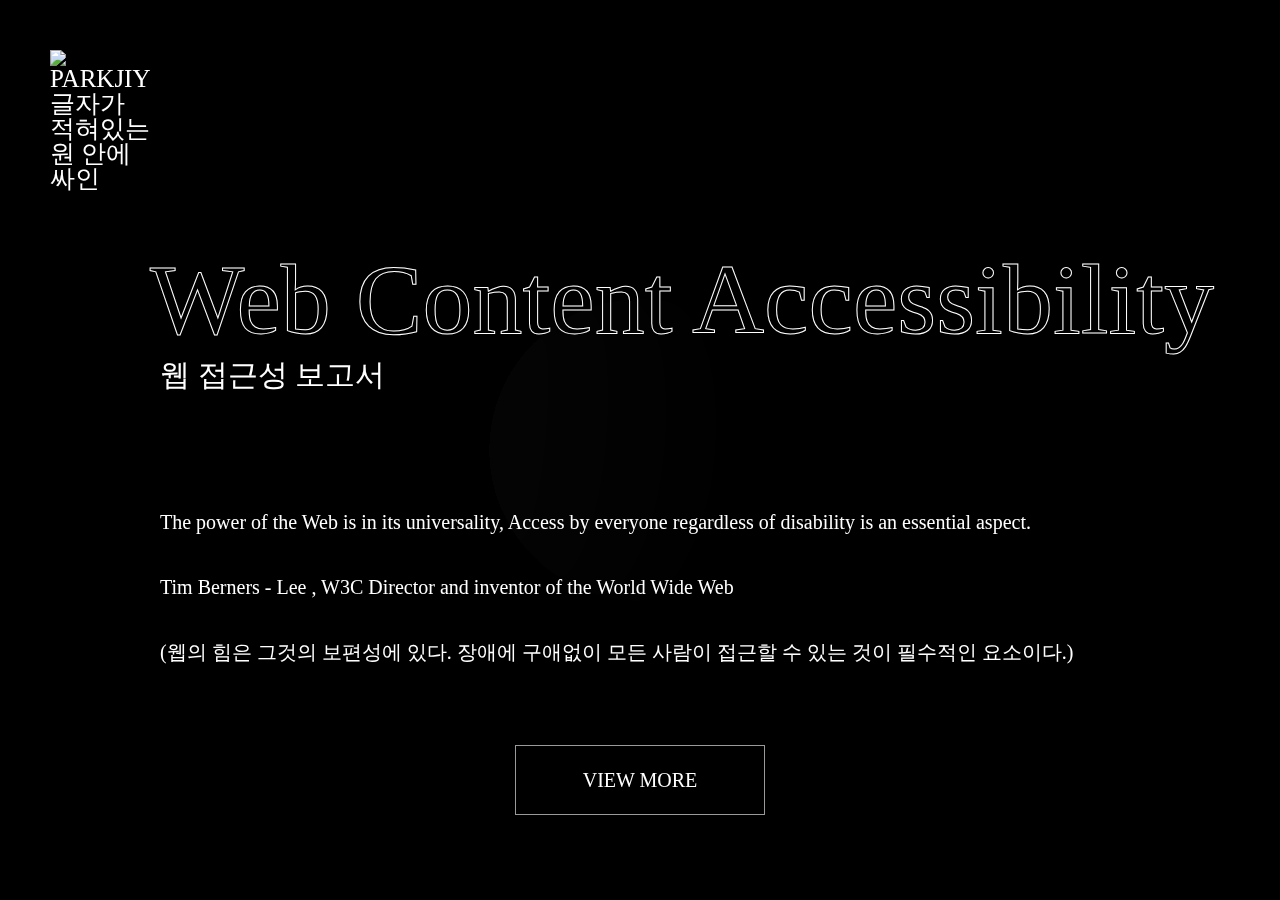
==== commit 77a5740e: "210111" ====
--- a/accessibility.html
+++ b/accessibility.html
@@ -15,9 +15,6 @@
     <script src="assets/js/jquery-1.12.4.min.js"></script>
     <script src="assets/js/common.js"></script>
     <script src="assets/js/sub.js"></script>
-    <script src="assets/js/three.min.js"></script>
-    <script src="assets/js/orbitControls.js"></script>
-    <script src="assets/js/moonCanvas.js"></script>
 </head>
 
 <body>
@@ -29,7 +26,7 @@
         <header class="header clearfix" id="header">
             <h1 class="logo">
                 <a href="index.html">
-                    <img src="../3publ/assets/images/common/logo_white.svg" alt="PARKJIYUN 글자가 적혀있는 원 안에 싸인">
+                    <img src="assets/images/common/logo_white.svg" alt="PARKJIYUN 글자가 적혀있는 원 안에 싸인">
                 </a>
             </h1>
             <div id="nav_box">
@@ -66,5 +63,7 @@
             </section>
         </div>
     </div>
-
+    <script src="assets/js/three.min.js"></script>
+    <script src="assets/js/orbitControls.js"></script>
+    <script src="assets/js/moonCanvas.js"></script>
 </body>--- a/assets/css/sub.css
+++ b/assets/css/sub.css
@@ -1,5 +1,14 @@
 #wrap {
   overflow: hidden; }
+
+canvas {
+  position: fixed;
+  top: 0;
+  left: 0;
+  width: 100%;
+  height: 100%;
+  vertical-align: bottom;
+  z-index: -1; }
 
 #contact_wrap #cnt1 .youth {
   -webkit-background-size: cover !important;
@@ -175,16 +184,8 @@
 #acce_wrap {
   font-family: NtSansKR; }
   #acce_wrap #acce_main {
-    -webkit-background-size: cover !important;
-    -moz-background-size: cover !important;
-    background-size: cover !important;
     width: 100vw;
-    height: 100vh;
-    background-image: url("../images/accessibility/acce_main_bg.png"); }
-    #acce_wrap #acce_main canvas {
-      width: 100%;
-      height: 100%;
-      vertical-align: bottom; }
+    height: 100vh; }
     #acce_wrap #acce_main .acce_left {
       margin-left: 150px;
       padding-top: 250px; }
@@ -212,8 +213,8 @@
       text-align: center;
       line-height: 68px;
       position: absolute;
-      bottom: 245px;
-      right: 300px; }
+      bottom: 85px;
+      left: calc(50% - 125px); }
       #acce_wrap #acce_main a:hover, #acce_wrap #acce_main a:focus {
         background: #ffffff;
         color: #000000;
@@ -233,21 +234,6 @@
     left: 0;
     background-image: url("../images/accessibility/acce_tab_bg.png");
     z-index: -1; }
-  #acce_wrap #acce_tab #tab_box::before {
-    content: "";
-    background-color: rgba(0, 0, 0, 0.7);
-    width: 100%;
-    height: 1920px;
-    display: inline-block;
-    border-radius: 50% 50% 0 0; }
-  #acce_wrap #acce_tab #tab_box::after {
-    content: "";
-    background-color: rgba(0, 0, 0, 0.7);
-    width: 100%;
-    height: 1920px;
-    display: inline-block;
-    border-radius: 0 0 50% 50%;
-    margin-top: -2px; }
   #acce_wrap #acce_tab #tablist li {
     cursor: pointer;
     width: 80px;
@@ -277,19 +263,22 @@
     color: #000000; }
   #acce_wrap #acce_tab .tabpanel {
     display: none;
-    position: absolute;
-    top: 100px;
+    overflow: hidden;
+    width: 1900px;
+    position: absolute;
+    top: 0px;
     left: 0;
-    width: 100vw; }
+    z-index: -1; }
     #acce_wrap #acce_tab .tabpanel h2 {
-      font-size: 25px;
+      font-size: 30px;
       text-align: center;
-      cursor: default; }
+      cursor: default;
+      padding-top: 150px; }
     #acce_wrap #acce_tab .tabpanel ul {
       text-align: center;
       margin-bottom: 200px; }
     #acce_wrap #acce_tab .tabpanel li {
-      margin-top: 100px;
+      margin-top: 150px;
       text-align: center;
       cursor: default; }
       #acce_wrap #acce_tab .tabpanel li p {
@@ -310,11 +299,23 @@
         width: 1200px; }
       #acce_wrap #acce_tab .tabpanel li + li {
         margin-top: 200px; }
-  #acce_wrap #acce_tab #tabpanel4 li h3 {
-    margin-top: 50px; }
-  #acce_wrap #acce_tab #tabpanel4 li img {
-    width: 1500px;
-    height: 160px; }
+  #acce_wrap #acce_tab #tabpanel1 {
+    background-image: url("../images/accessibility/acce_tab_circle1.png");
+    padding-bottom: 130px; }
+  #acce_wrap #acce_tab #tabpanel2 {
+    background-image: url("../images/accessibility/acce_tab_circle2.png");
+    padding-bottom: 90px; }
+  #acce_wrap #acce_tab #tabpanel3 {
+    background-image: url("../images/accessibility/acce_tab_circle3.png");
+    padding-bottom: 90px; }
+  #acce_wrap #acce_tab #tabpanel4 {
+    background-image: url("../images/accessibility/acce_tab_circle4.png");
+    padding-bottom: 350px; }
+    #acce_wrap #acce_tab #tabpanel4 li h3 {
+      margin-top: 50px; }
+    #acce_wrap #acce_tab #tabpanel4 li img {
+      width: 1500px;
+      height: 160px; }
   #acce_wrap #acce_tab .tabpanel.active {
     display: inline-block; }
 
@@ -542,16 +543,20 @@
     font-family: NtSansKR; }
     #pj_more_wrap .pj_m5 ul {
       padding-bottom: 200px; }
-      #pj_more_wrap .pj_m5 ul li:nth-child(odd) {
-        text-align: left; }
-      #pj_more_wrap .pj_m5 ul li:nth-child(even) {
-        text-align: right; }
-      #pj_more_wrap .pj_m5 ul li p {
-        font-size: 17px;
-        line-height: 2.5;
-        margin-top: 50px; }
-      #pj_more_wrap .pj_m5 ul li + li {
-        margin-top: 200px; }
+      #pj_more_wrap .pj_m5 ul li {
+        position: relative;
+        bottom: 0%;
+        transform: translateY(0%); }
+        #pj_more_wrap .pj_m5 ul li:nth-child(odd) {
+          text-align: left; }
+        #pj_more_wrap .pj_m5 ul li:nth-child(even) {
+          text-align: right; }
+        #pj_more_wrap .pj_m5 ul li p {
+          font-size: 17px;
+          line-height: 2.5;
+          margin-top: 50px; }
+        #pj_more_wrap .pj_m5 ul li + li {
+          margin-top: 200px; }
   #pj_more_wrap #bioterm_wrap #bio1 a img {
     height: 700px;
     width: auto;
